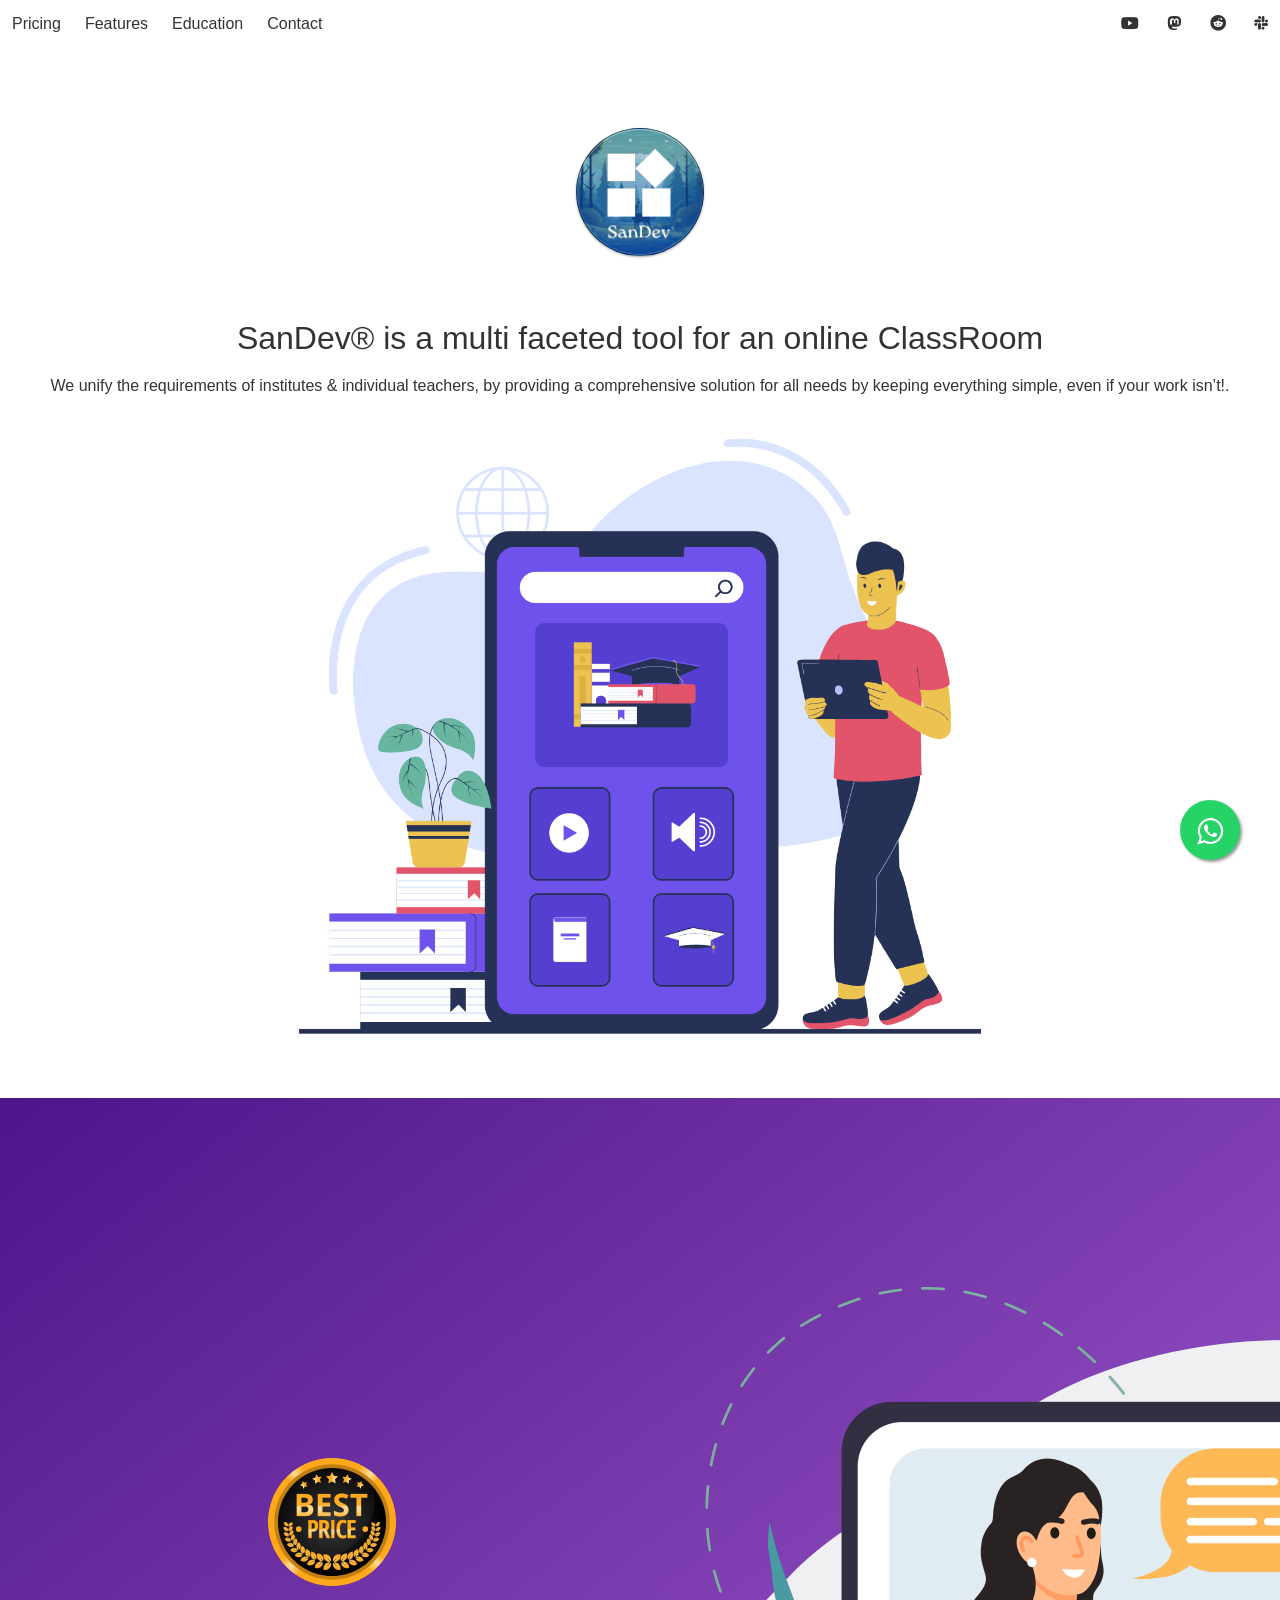
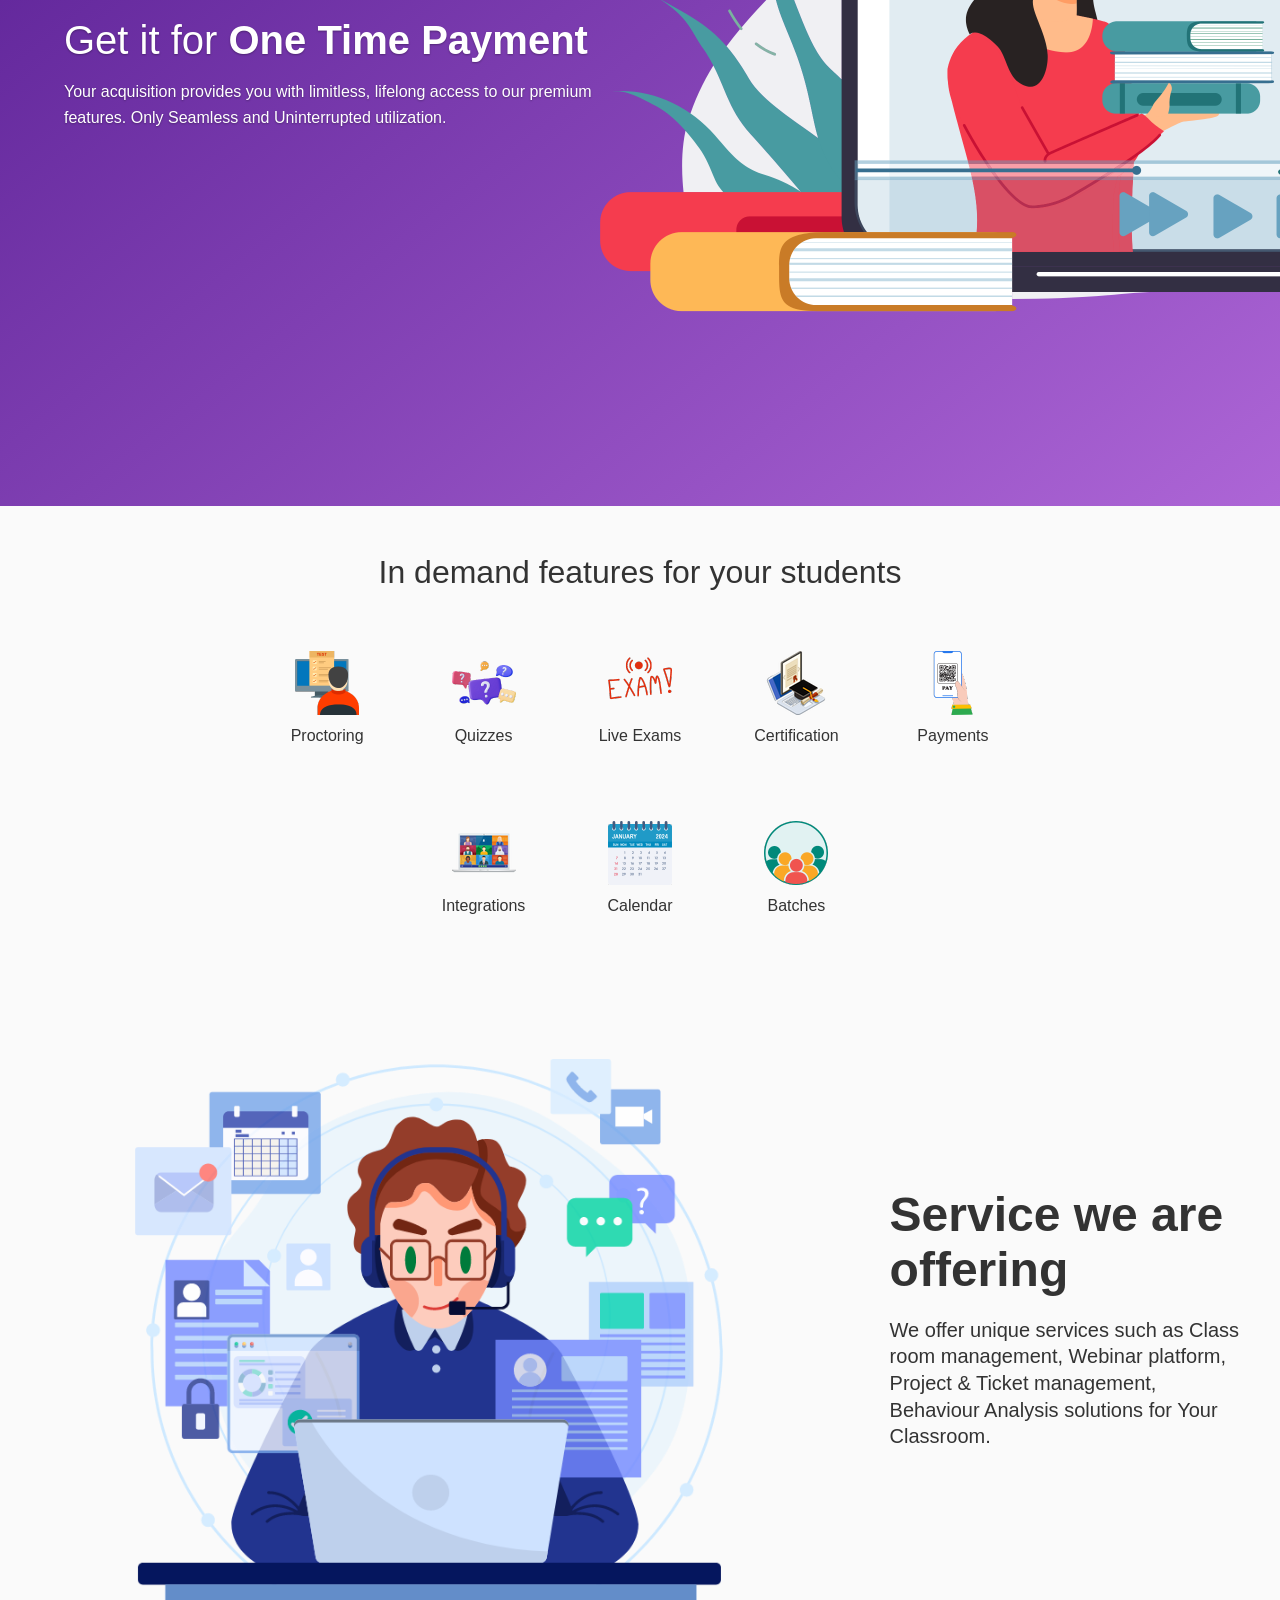
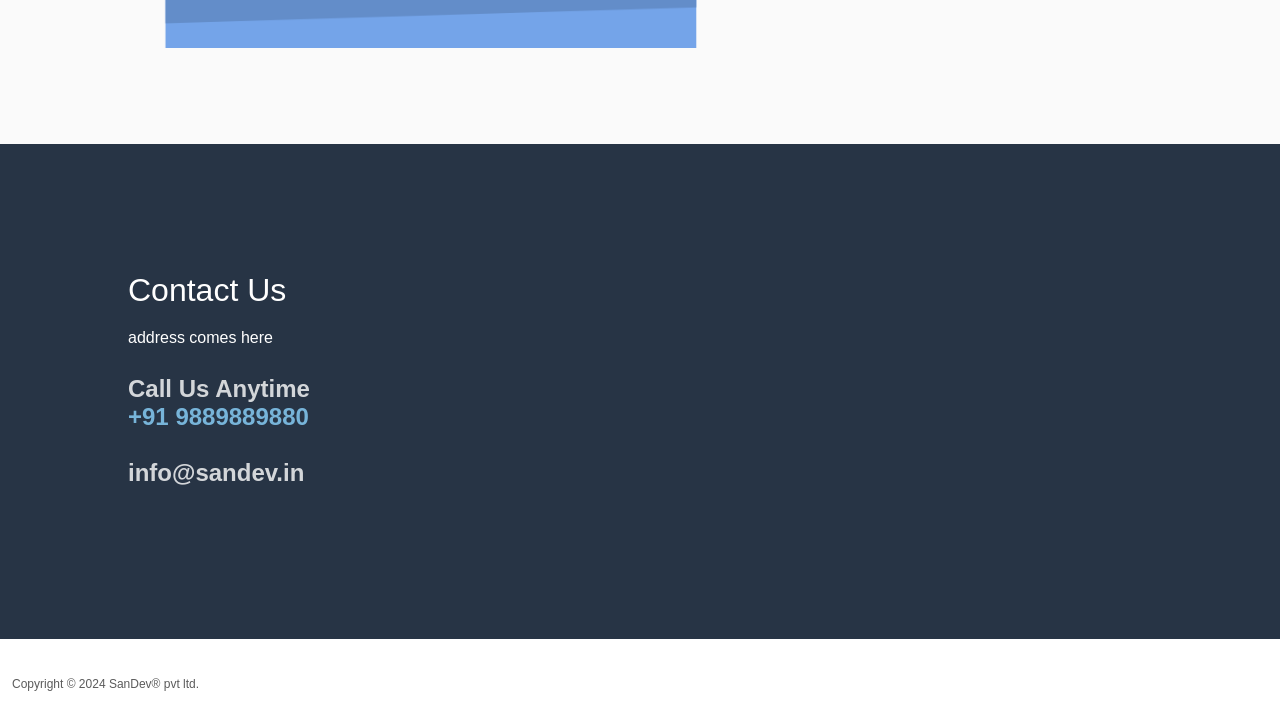
==== index.html @ 2af636e5 "upload" ====
<!doctype html>
<html lang="en">
    <head>
        <meta charset="UTF-8">
        <meta name="viewport" content="width=device-width, initial-scale=1.0, minimum-scale=1.0">
        <meta name="description" content="In Demand platform for teachers, teachers & everyone.">
        <meta name="author" content="sandev.in">
        <style>
            .float{
                position:fixed;
                width:60px;
                height:60px;
                bottom:40px;
                right:40px;
                background-color:#25d366;
                color:#FFF;
                border-radius:50px;
                text-align:center;
                font-size:30px;
                box-shadow: 2px 2px 3px #999;
                z-index:100;
            }

            .my-float{
                margin-top:16px;
            }
        </style>
        <title>SanDev&reg; software services</title>
        <meta property="og:title"
            content="In Demand platform for teachers, teachers & everyone." />
        <meta property="og:description" content="In Demand platform for teachers, teachers & everyone." />
        <meta property="og:image" content="./images/favicon.png" />
        <link rel="shortcut icon" href="favicon.ico">
        <link rel="stylesheet" href="https://fonts.googleapis.com/css2?family=Material+Symbols+Outlined:opsz,wght,FILL,GRAD@20..48,100..700,0..1,-50..200" />
        <link rel="apple-touch-icon" href="images/launcher-icons/apple-touch-icon.png">
        <link rel="icon" type="image/png" href="images/favicon.png" sizes="256x256">
        <link rel="alternate" type="text/html" hreflang="en" href="index.html">
        <link rel="stylesheet" href="https://pro.fontawesome.com/releases/v5.9.0/css/all.css"
            integrity="sha384-vlOMx0hKjUCl4WzuhIhSNZSm2yQCaf0mOU1hEDK/iztH3gU4v5NMmJln9273A6Jz" crossorigin="anonymous">
        <link rel="stylesheet" type="text/css" media="all" href="styles/main-d3532951e7.css">
        <link rel="stylesheet" type="text/css" media="all" href="styles/home-cdabae0d14.css">
        <link rel="stylesheet" type="text/css" media="all" href="styles/blog-4072d97dbb.css">
        <script src="scripts/runtime.3de2c598e26ff5315f3c.js"></script>
        <script src="scripts/main.8cf797f747850c09a008.js" async></script>
        </head>

<body class="page-index">
    <nav>
        <button class="menu-button" title="Toggle navigation menu" aria-label="Toggle navigation menu"
            aria-expanded="false"><svg aria-hidden="true" height="24" width="24" xmlns="http://www.w3.org/2000/svg">
                <path d="M0 6v1h24V6zm0 6v1h24v-1zm0 6v1h24v-1z" />
            </svg></button>
        <div class="nav-content">
            <ul>
                <li><a href="#appcenter" target="_self">Pricing</a></li>
                <li><a href="#showcase" target="_self">Features</a></li>
                <li><a href="./open-source.html" target="_blank">Education</a></li>
                <li><a href="#privacy" target="_self">Contact</a></li>
            </ul>
            <ul class="right">
                <li><a href="https://youtube.com/user/elementaryproject" target="_blank" rel="noopener" data-l10n-off
                        title="Youtube"><i class="fab fa-youtube"></i></a></li>
                <li><a href="https://mastodon.social/@elementary" target="_blank" rel="noopener me" data-l10n-off
                        title="Mastodon"><i class="fab fa-mastodon"></i></a></li>
                <li><a href="https://www.reddit.com/r/elementaryos" target="_blank" rel="noopener" data-l10n-off
                        title="Reddit"><i class="fab fa-reddit"></i></a></li>
                <li><a href="https://community-slack.elementary.io/" target="_blank" rel="noopener" data-l10n-off
                        title="Slack"><i class="fab fa-slack"></i></a></li>
            </ul>
        </div>
    </nav>
    <div id="content-container">
        <script>
        </script>
        <section class="section--hero section--stretched" style="padding-bottom: 5%;">
            <div class="section__detail grid">
                <div class="whole">
                    <div id="whats-new"></div>
                    <h2>SanDev&reg; is a multi faceted tool for an online ClassRoom</h2>
                    <p>We unify the requirements of institutes & individual teachers, 
                        by providing a comprehensive solution for all needs by keeping 
                        everything simple, even if your work isn’t!.
                    </p>
                </div>
            </div>
            <div class="section__showcase">
                <img class="bg" src="images/home/notebook.png" alt="Generic laptop computer" />
            </div>
        </section>
        <section id="appcenter">
            <div class="app-display app-display--overflow">
                <img class="app-display__image" src="images/screenshots/teaching.png" width="1165" height="912"
                    alt="Sandev pricing section" />
                <div class="app-display__description">
                    <img src="images/icons/apps/128/price.png" alt="best price badge" />
                    <h2>Get it for <strong>One Time Payment</strong></h2>
                    <p>Your acquisition provides you with limitless, lifelong access to our premium features. 
                        Only Seamless and Uninterrupted utilization.</p>
                </div>
            </div>
        </section>
        <section>
            <div id="showcase" class="row grey">
                <div id="showcase-index">
                    <div>
                        <h2>In demand features for your students</h2>
                    </div>
                    <ul id="showcase-grid">
                        <li><img src="images/thirdparty-icons/apps/64/feature01.png" alt="Online Test" />Proctoring</li>
                        <li><img src="images/thirdparty-icons/apps/64/feature02.png" alt="Communication" />Quizzes</li>
                        <li><img src="images/thirdparty-icons/apps/64/feature03.png" alt="Live Exams" />Live Exams</li>
                        <li><img src="images/thirdparty-icons/apps/64/feature04.png" alt="Certification" />Certification</li>
                        <li><img src="images/thirdparty-icons/apps/64/feature05.png" alt="Payments" />Payments</li>
                        <li><img src="images/thirdparty-icons/apps/64/feature06.png" alt="Webinars & Live class" />Integrations</li>
                        <li><img src="images/thirdparty-icons/apps/64/feature07.png" alt="Calendar" />Calendar</li>
                        <li><img src="images/thirdparty-icons/apps/64/feature08.png" alt="Batch" />Batches</li>
                    </ul>
                </div>
            </div>
        </section>
        <section id="shortcuts" class="grey">
            <div class="app-display app-display--horizontal">
                <img class="app-display__image" src="images/screenshots/service.png" width="885" height="656"
                    alt="services" />
                <div class="app-display__description">
                    <h1>Service we are offering</h1>
                    <p>We offer unique services such as Class room management, Webinar platform,
                        Project & Ticket management, Behaviour Analysis solutions for Your Classroom.</p>
                </div>
            </div>
        </section>
        <section id="privacy" style="padding-left:10%;">
            <div>
                <h2 class="u-text u-text-palette-1-base u-text-1">Contact Us</h2>
                <p class="u-heading-font u-text u-text-2"> address comes here<br>
                </p>
                <span class="u-file-icon u-icon u-icon-circle u-palette-1-base u-icon-1">
                    </span>
                <h3 class="u-custom-font u-font-montserrat u-text u-text-3"> Call Us Anytime<br>
                  <span style="font-weight: 700;">
                    <a href="http://wa.me/919600135519?text=I'm%20looking%20for%20a%20demo">+91 9889889880</a>
                </span>
                <br>
                <br>
                <div>info@sandev.in</div>
                </h3>
            </div>
            <link rel="stylesheet" href="https://maxcdn.bootstrapcdn.com/font-awesome/4.5.0/css/font-awesome.min.css">
            <a href="http://wa.me/919600135519?text=I'm%20looking%20for%20a%20demo." class="float" target="_blank">
            <i class="fa fa-whatsapp my-float" style="color: #FFF;"></i>
</a>
        </section>
    <footer>
        <div>
            <p> Copyright &copy; 2024 SanDev&reg; pvt ltd. </p> </div>
    </footer>
</body>

</html>
---- styles/main-d3532951e7.css ----
@import "../fonts/inter.css";:root{--ui-font:Inter,Helvetica,Roboto,sans-serif}body,html{fill:#333;background-color:#fff;box-sizing:border-box;color:#333;font-family:Inter,Helvetica,Roboto,sans-serif;font-family:var(--ui-font);font-weight:400;margin:0;min-height:100vh;overflow-x:hidden}*,:after,:before{box-sizing:inherit}::-moz-selection{background-color:rgba(140,213,255,.3);color:#002e99;text-shadow:none}::selection{background-color:rgba(140,213,255,.3);color:#002e99;text-shadow:none}a{fill:#08c;color:#08c;-webkit-text-decoration:none;text-decoration:none}a:focus{outline:none;-webkit-text-decoration:underline;text-decoration:underline}h1{font-size:32px;font-weight:700;margin-bottom:16px;margin-top:0}h1 svg{height:45px;max-width:100%;position:relative;top:11px;width:310px}h1 .logotype-svg{fill:inherit}@media(min-width:966px){h1{font-size:48px}}h1+p{font-size:1.25em;line-height:1.33}h2{font-size:2em;font-weight:300;margin:0 0 16px;padding:0}h3{font-size:1.5em;font-weight:600;opacity:.8}h4{font-size:1.25em;font-weight:400;margin-bottom:16px;margin-top:16px}h5{font-size:1em;font-weight:600;margin-bottom:3px;margin-top:0}h5,p{text-align:left}p{line-height:1.65}p.small-label{font-size:12px;margin:0;opacity:.8;padding:0;text-align:center}q{font-family:Marck Script,cursive;font-size:24px;font-weight:400;margin-bottom:10px}q:after,q:before{content:none}@media(min-width:414px){q{font-size:36px}}hr{background:#c9c9c9;border:none;height:1px}img{height:auto;max-width:100%}img.h1{display:block;height:27px;margin:19px auto;opacity:.8}div.inline,img.inline{display:inline-block!important;vertical-align:middle}img.inline+div.inline{margin-left:12px}.inline-tweet{color:inherit}.inline-tweet:focus,.inline-tweet:hover{color:#08c;-webkit-text-decoration:none;text-decoration:none}.inline-tweet:after{color:inherit;content:"\f099";font-family:"font awesome\ 5 brands";font-style:normal;font-weight:inherit;margin-top:.2em;opacity:0;padding-left:6px;position:absolute;transition:all .15s ease-in-out}.inline-tweet:focus:after,.inline-tweet:hover:after{opacity:1}.read-more{white-space:nowrap}.read-more:after{color:inherit;content:"\2192";display:inline-block;font-style:normal;font-weight:inherit;padding-left:3px;transition:transform .15s ease-in-out}.read-more:hover:after{transform:translateX(3px)}.text-left{text-align:left}.text-center{text-align:center}.text-right{text-align:right}nav{line-height:48px;min-height:48px;min-width:100%;overflow-x:auto;white-space:nowrap}@media(max-width:768px){nav{font-size:14px}}.nav-content{display:flex;flex-direction:column;flex-wrap:nowrap;justify-content:space-between}html.ie-legacy .nav-content{min-width:430px}html.ie-legacy .nav-content>ul.right{float:right}nav .menu-button{align-items:center;border:none;display:none;flex:none;height:24px;justify-content:center;margin:12px 24px;padding:0;width:24px}nav .menu-button.enabled{display:inline-block}nav .menu-button.enabled+.nav-content{display:none}nav .menu-button.enabled[aria-expanded=true]+.nav-content{display:flex}nav .menu-button,nav .menu-button:active,nav .menu-button:focus,nav .menu-button:hover{background:0 0;border:none;box-shadow:none}nav ul{display:inline-block;list-style:none;margin:0;padding:0 12px}nav ul:first-of-type{display:flex;flex:0 0 auto;flex-direction:column}nav a,nav a:visited,nav li{display:inline-block}nav a,nav a:visited{fill:inherit;color:inherit;margin:0;padding:0 12px}.menu-button:focus svg,nav a:focus{fill:#08c;color:#08c;-webkit-text-decoration:none;text-decoration:none}nav .menu-button:hover svg,nav a:hover,nav a:visited:hover{opacity:.7}nav a[title=Facebook]:focus,nav a[title=Facebook]:hover{fill:#19227e;color:#19227e}nav a[title="Google+"]:focus,nav a[title="Google+"]:hover,nav a[title=Youtube]:focus,nav a[title=Youtube]:hover{fill:#d50000;color:#d50000}nav a[title=Mastodon]:focus,nav a[title=Mastodon]:hover{fill:#0d93ff;color:#0d93ff}nav a[title=Medium]:focus,nav a[title=Medium]:hover{fill:#00ab6b;color:#00ab6b}nav a[title=Reddit]:focus,nav a[title=Reddit]:hover{fill:#ff4500;color:#ff4500}nav a[title=Slack]:focus,nav a[title=Slack]:hover{fill:#4a154b;color:#4a154b}nav a[title=StackExchange]:focus,nav a[title=StackExchange]:hover{fill:#0d93ff;color:#0d93ff}nav a[title=Twitter]:focus,nav a[title=Twitter]:hover{fill:#1da1f2;color:#1da1f2}nav .logomark{height:48px;line-height:14px;padding:12px;vertical-align:middle}nav .logomark .logomark-svg,nav .logomark:focus .logomark-svg{fill:inherit}@media only screen and (max-width:430px){html.ie-legacy nav{overflow-x:scroll;white-space:nowrap}html.ie-legacy .nav-content{overflow:visible;white-space:nowrap;width:430px}html.ie-legacy .nav-content>.right{float:left}}@media(min-width:680px){.nav-content{display:flex;flex-direction:row;padding:0}nav .menu-button.enabled{display:none}nav .menu-button.enabled+.nav-content{display:flex}nav ul{padding:0}nav ul:first-of-type{flex-direction:row}}body{display:flex;flex-direction:column}#content-container{flex-grow:1}footer{align-items:center;color:inherit;display:flex;flex-wrap:wrap;font-size:12px;justify-content:center;padding-top:24px;text-align:center}footer>*{margin:0;padding:6px 12px}@media(min-width:650px){footer{justify-content:space-between}footer>*{padding:0 12px}}footer>div>*{display:inline-block}footer>div>div>a,footer>div>p,footer>ul{list-style:none;opacity:.8;text-align:center}footer .popover{margin:12px}@media(min-width:375px){footer>.popover,footer>p{float:left}footer>ul{float:right}}footer>ul li{display:inline-block}footer p a,footer ul li+li{margin-left:12px}footer a{color:inherit}footer i.fa{font-size:16px}footer a:focus i.fa{color:#08c;text-shadow:0 1px 6px #08c}footer ul li a:focus{outline:none}.column{display:inline-block;max-width:100%;vertical-align:top}.column.third{margin-bottom:16px;margin-top:16px}@media(min-width:444px){.row .column.half{margin:32px 32px 0;width:calc(50% - 88px)}.column.third{margin:32px 32px 0;width:calc(33% - 88px)}.column+.column{margin-left:16px!important}}.column.half{text-align:left;vertical-align:middle}.column img{display:block;margin-left:auto;margin-right:auto}.row{margin:0 auto;max-width:1200px;padding:48px 24px;text-align:center;width:auto}.row .row{padding:24px 0}.row ol,.row ul{text-align:left}.row.docs,.row.docs .slide{max-width:800px}.grid{margin:0 auto;max-width:1200px;padding:32px 0;text-align:center;width:auto}.grid>*{margin:16px}.grid .grid{padding:0}.grid .whole{display:block}@media only screen and (min-width:640px){.grid .half{width:calc(50% - 48px)}.grid .half,.grid .third{display:inline-block;vertical-align:top}.grid .third{margin-right:16px;width:calc(33.33% - 32px)}.grid .third:last-child{margin-left:16px;margin-right:0}.grid .two-thirds{display:inline-block;vertical-align:top;width:calc(66% - 48px)}.grid .two-thirds h1+p,.grid :only-child p{text-align:center}}.third h3{text-align:center}a.third{color:inherit}a.third:hover{fill:#08c;color:#08c}.third .fa,.third .fab,.third .far{display:block;font-size:32px;text-align:center}.overlay{display:flex;justify-content:center;left:0;pointer-events:none;position:absolute;right:0;top:10px}.overlay__content{pointer-events:auto;z-index:9999}.toast{align-items:center;animation:toast-gradient 10s linear infinite;background-color:#0d52bf;background-image:linear-gradient(90deg,#0d52bf,#3689e6,#0d52bf);background-repeat:no-repeat;background-size:800px 100%;border-radius:6px;box-shadow:0 2px 8px rgba(0,0,0,.2);color:#fff;display:inline-flex;flex-wrap:wrap;font-size:14px;justify-content:center;padding:3px;text-align:center}@keyframes toast-gradient{0%{background-position:-800px}to{background-position:calc(100% + 800px)}}.toast__text{margin:6px}.toast__close{align-items:center;border-radius:50%;cursor:pointer;display:inline-flex;height:24px;justify-content:center;text-align:center;width:24px}.toast__button,.toast__close{background-color:hsla(0,0%,100%,.8);color:rgba(0,0,0,.75);margin:6px}.toast__button{border-radius:4px;padding:3px 6px}@media(max-width:400px){.overlay{top:0}.toast{border-radius:0;width:100%}.toast__button{flex-basis:calc(100% - 12px)}}#js-alert{border-bottom:1px solid;border-top:1px solid;font-size:.8;margin-bottom:1em;order:-1;padding:0 1em}.warning{color:#fbc02d}.info{color:#3689e6}.row.alert{border:2px solid #333;border-radius:6px;max-width:704px;padding:24px}.row.alert+.row.alert{margin-top:20px}#js-alert,.row.alert.warning{background-color:#fff9c4;border-color:#fbc02d}.row.alert.info{background-color:rgba(140,213,255,.125);border-color:#8cd5ff}.column.alert{margin:5px;max-width:calc(100% - 70px);padding:5px}#js-alert,.row.alert>.column.alert{color:rgba(0,0,0,.8)}.row.alert.info>.column.alert{color:#002e99}.column.alert h3{margin:0;text-align:left}.row .column.alert i.fa{font-size:64px;margin:8px 0 0}.icon{position:relative;text-align:center}@media(min-width:444px){.icon{position:absolute}.icon-text{padding-left:88px}}.button,button,select{-webkit-appearance:none;-moz-appearance:none;appearance:none;background-color:transparent;background-image:linear-gradient(180deg,transparent,transparent 50%,rgba(0,0,0,.04));border:1px solid rgba(0,0,0,.2);border-radius:3px;box-shadow:inset 0 0 0 1px hsla(0,0%,100%,.05),inset 0 1px 0 0 hsla(0,0%,100%,.45),inset 0 -1px 0 0 hsla(0,0%,100%,.15),0 1px 0 0 hsla(0,0%,100%,.15);color:#333;cursor:pointer;font-family:inherit;font-size:16px;margin:24px;outline:none;padding:16px 32px;text-align:center;-webkit-text-decoration:none;text-decoration:none;text-shadow:0 1px hsla(0,0%,100%,.4);transition:all .1s ease-in}.button,button{display:inline-block}.button:focus,button:focus{border-color:rgba(77,156,209,.8);box-shadow:inset 0 0 0 1px hsla(0,0%,100%,.05),inset 0 1px 0 0 hsla(0,0%,100%,.45),inset 0 -1px 0 0 hsla(0,0%,100%,.15),0 3px 6px rgba(12,128,200,.16),0 3px 6px rgba(12,128,200,.23);-webkit-text-decoration:none;text-decoration:none}.button.active,.button:active,.target-amount.checked,button.active,button:active{background-color:rgba(0,0,0,.05);background-image:none;border-color:rgba(0,0,0,.25);box-shadow:inset 0 0 0 1px rgba(0,0,0,.05),0 1px 0 0 hsla(0,0%,100%,.3)}.button.suggested-action,button.suggested-action{background-color:#64b9f1;background-image:linear-gradient(180deg,#4ca7e4,#328ecc);border-color:#337cac;color:#fff;text-shadow:0 1px rgba(0,0,0,.3)}.button.flat{background:rgba(0,0,0,.07);border:none;box-shadow:none;font-weight:600;margin-bottom:10px;margin-left:0;margin-top:10px;min-width:250px;padding:7px;text-shadow:none;transition:opacity .2s ease}.button.flat:focus,.button.flat:hover{background:rgba(0,0,0,.03);box-shadow:0 2px 3px -1px rgba(0,0,0,.08),0 5px 10px -2px rgba(0,0,0,.15)}.light .button.flat,.light .button.flat .svg{fill:#fff;border-color:#fff;box-shadow:none;color:#fff}.light .button.flat.active,.light .button.flat.active .svg{fill:#333;background-color:#fff;box-shadow:none;color:#333}.button.flat:hover{opacity:.8}#logotype{height:66px;margin:16px auto;max-width:100%;position:relative;width:454px}#logotype svg{bottom:0;height:100%;left:0;overflow:visible;position:absolute;right:0;top:0;width:100%}.small-button{margin:3px;padding:8px 16px;vertical-align:top}.actions{align-content:center;align-items:center;display:flex;flex-wrap:wrap;justify-content:center}.actions--column{flex-direction:column}.actions>.button{flex:0 0 auto;margin:10px}input:not([type=submit]):not(.button){background-clip:padding-box;background-color:#fff;background-image:linear-gradient(180deg,#fafafa,#fdfdfd);border:1px solid rgba(0,0,0,.22);border-radius:3px;box-shadow:inset 0 1px 0 0 rgba(0,0,0,.04),inset 0 0 0 1px rgba(0,0,0,.02),0 1px 0 1px hsla(0,0%,100%,.3);color:#323232;outline:0;text-shadow:0 1px hsla(0,0%,100%,.4);transition:all .2s ease-out}input[type=password]:not(.button),input[type=text]:not(.button),select{font-size:13px;padding:8px}select{text-align:left}input[type=number]{-webkit-appearance:textfield;-moz-appearance:textfield;appearance:textfield}input::-webkit-inner-spin-button,input::-webkit-outer-spin-button{-webkit-appearance:none;appearance:none;margin:0}input:focus:not([type=submit]):not(.button){box-shadow:inset 0 0 0 1px rgba(61,155,218,.23),0 1px 0 1px hsla(0,0%,100%,.3);outline:none}input:focus:not([type=submit]):not(.button),select:focus{border-color:rgba(61,155,218,.8);transition:all .2s ease-in}input:focus:invalid,input:invalid,select:focus:invalid,select:invalid{color:#c0392b!important}.button::-moz-placeholder{color:#333}.button::placeholder{color:#333}input:focus::-moz-placeholder{color:transparent}input:focus::placeholder{color:transparent}.linked{font-size:0;margin:24px 0;white-space:nowrap}.linked .button,.linked button{border-left-width:0;border-radius:0;display:inline-block;margin:0;padding:16px}.linked .button:active:first-child,.linked .button:active:hover:first-child,.linked .button:first-child,.linked button:active:first-child,.linked button:active:hover:first-child,.linked button:first-child{border-bottom-left-radius:3px;border-bottom-right-radius:0;border-top-left-radius:3px;border-top-right-radius:0;border-width:1px}.linked .button.flat:active:first-child,.linked .button.flat:active:hover:first-child,.linked .button.flat:first-child,.linked button.flat:active:first-child,.linked button.flat:active:hover:first-child,.linked button.flat:first-child{border-width:2px}.linked .button:active:hover:last-child,.linked .button:active:last-child,.linked .button:last-child,.linked button:active:hover:last-child,.linked button:active:last-child,.linked button:last-child{border-bottom-left-radius:0;border-bottom-right-radius:3px;border-left-width:0;border-top-left-radius:0;border-top-right-radius:3px}#legacy-warning{background-color:#e35d4f;box-sizing:border-box;color:#fff;padding:2em;position:fixed;top:0;width:100%}#legacy-warning p{text-align:center}#legacy-warning a{color:#fff}#legacy-warning #legacy-warning-buttons{text-align:center}#legacy-warning #legacy-warning-buttons a{display:inline-block;margin-top:1em;padding:.5em 1em;-webkit-text-decoration:none;text-decoration:none}#legacy-warning #legacy-warning-buttons a.suggested-action{border:1px solid}.modal{background-color:#f5f5f5;border-radius:4px;box-shadow:inset 1px 0 0 0 hsla(0,0%,100%,.2),inset -1px 0 0 0 hsla(0,0%,100%,.2),inset 0 1px 0 0 #fff,0 0 0 1px rgba(0,0,0,.2),0 10px 20px rgba(0,0,0,.19),0 6px 6px rgba(0,0,0,.23);display:none;max-height:100vh;max-width:100vw;padding:12px;z-index:11000}.modal,.modal p{text-align:center}.modal p{margin:0 6px;max-width:388px}.modal .row.actions{margin-top:24px;padding:0}.modal .row.actions .column{margin:6px!important}@media only screen and (max-width:425px){.dialog{width:calc(100vw - 32px)}}.dialog{background-color:#f5f5f5;border-radius:3px;box-shadow:inset 1px 0 0 0 hsla(0,0%,100%,.2),inset -1px 0 0 0 hsla(0,0%,100%,.2),inset 0 1px 0 0 #fff,0 0 0 1px rgba(0,0,0,.2),0 8px 20px 1px rgba(0,0,0,.14),0 3px 28px 2px rgba(0,0,0,.12),0 5px 10px -3px rgba(0,0,0,.4);margin:0 auto;padding:24px 12px 12px}.dialog img{display:inline-block;margin-right:12px;-webkit-user-select:none;-moz-user-select:none;user-select:none;vertical-align:top}.dialog .content-area{display:inline-block;width:calc(100% - 66px)}.dialog p{line-height:24px;margin:6px 0 0;max-width:380px;text-align:left}.dialog p.primary{font-weight:700;margin-top:0}.dialog .action-area{display:flex;flex-flow:row;flex-wrap:wrap;justify-content:flex-end;margin-top:12px}.dialog .button{display:inline-block;flex:0 35%;font-size:14px;margin:0;padding:9px 12px;-webkit-user-select:none;-moz-user-select:none;user-select:none;white-space:nowrap}.dialog .action-area>.button+.button,.dialog .action-area>.button+.linked{margin:0 0 0 6px}i.fa.fa-close.close-modal{cursor:pointer;float:left}.slide-container{overflow:hidden;position:relative;transition:height .2s ease-in-out;width:100%}.slide{transition:transform .2s ease-in-out,opacity .1s linear}.slide.active,.slide.next,.slide.previous{left:0;position:absolute;right:0;width:100%}.slide.active{filter:opacity(1);opacity:1;transform:translateX(0)}.slide.next{filter:opacity(0);opacity:0;transform:translateX(200%)}.slide.previous{filter:opacity(0);opacity:0;transform:translateX(-200%)}.float-left{float:left;margin:0 .5em .5em 0}.clear,.clear-both{clear:both}.popover{position:relative}.popover .popover-content{background:#fff;border:1px solid rgba(0,0,0,.2);border-radius:5px;bottom:30px;box-shadow:0 0 10px rgba(0,0,0,.2);color:#333;left:-70px;opacity:0;position:absolute;text-align:left;transition:visibility 0s .25s,opacity .25s;visibility:hidden;width:200px;z-index:2}.popover .popover-content:after,.popover .popover-content:before{border:10px outset transparent;content:"";display:block;height:0;left:50%;margin-left:-5px;position:absolute;width:0}.popover .popover-content:before{border-top:10px solid rgba(0,0,0,.2);bottom:-20px}.popover .popover-content:after{border-top:10px solid #fff;bottom:-18px}.popover.active .popover-content{opacity:1;transition:opacity .25s;visibility:visible}.popover .popover-content strong{display:inline-block;margin:15px 15px 10px}.popover .popover-content ul{height:50vh;margin:5px 0;max-height:500px;overflow:auto;padding:0}@media(max-height:700px){.popover .popover-content ul{max-height:300px}}@media(max-height:450px){.popover .popover-content ul{max-height:200px}}.popover .popover-content ul li{display:block;margin:0}.popover .popover-content ul li a{display:block;padding:5px 15px}.popover .popover-content ul li a:hover{background-color:#e0e0e0}.popover .popover-content hr{background:#e0e0e0;border:0;height:1px}.grey{background-color:#fafafa}@media print{.dont-print,footer,header,nav{display:none}}@media only screen and (min-width:640px){.flex-row{display:flex;flex-direction:row}.flex-column{flex:1 1 auto}.no-shrink{flex-shrink:0}.gutter-right{margin-right:16px}.flex-row .flex-column p{text-align:left}}#the-press{padding-bottom:64px}#the-press svg{display:block;height:4em;margin:12px auto}#the-press svg *{fill:#555761}#the-press svg:hover *{fill:#3689e6}#the-press svg:active{position:relative;top:1px}
---- styles/home-cdabae0d14.css ----
#amounts h4 {
    display: inline-block
}

#choice-buttons {
    align-items: flex-start;
    display: inline-flex;
    flex-wrap: wrap;
    justify-content: center
}

@media(min-width:575px) {
    #choice-buttons {
        margin: 0 24px
    }
}

.payment-button:before {
    content: "$";
    float: left;
    font-size: 14px;
    margin-left: -3px;
    margin-right: 3px
}

.pre-amount {
    color: #333;
    font-size: 14px;
    margin-left: 14px;
    margin-right: -21px;
    margin-top: .8em;
    pointer-events: none;
    position: absolute
}

#amount-custom {
    padding-left: 24px;
    padding-right: 24px;
    text-align: center;
    width: calc(100% - 6px)
}

.focus-reveal {
    margin: 0 3px;
    opacity: 0 !important;
    transition: all .25s;
    width: 190px
}

input:focus+.focus-reveal {
    opacity: .8 !important;
    transition: all .25s
}

#download {
    margin: 3px auto 6px
}

.cta {
    padding: 64px 1em
}

.cta,
.cta p {
    text-align: center
}

.section--hero {
    display: flex;
    flex-direction: column
}

.section--hero .section__detail {
    flex: 0 0 auto;
    max-width: 100%;
    padding: 0 0 16px
}

.section--hero .section__showcase {
    position: relative
}

.section--hero .section__showcase img.bg {
    display: block;
    margin: 0 auto;
    max-height: 67vh
}

.section--hero .section__showcase img:not(.bg) {
    border-radius: 4px;
    height: 78%;
    left: 50%;
    position: absolute;
    top: 2%;
    transform: translateX(-50%)
}

.app-display {
    align-content: center;
    align-items: center;
    display: inline-flex;
    flex-wrap: wrap;
    justify-content: center
}

.app-display__description {
    max-width: 600px;
    padding: 0 32px
}

@media(min-width:1000px) {
    .app-display__image {
        order: 2
    }

    .app-display.app-display--horizontal,
    .app-display.app-display--overflow {
        flex-wrap: nowrap;
        justify-content: flex-start
    }

    .app-display--overflow .app-display__image {
        flex: 0 0 auto;
        order: 2;
        overflow: visible
    }

    .app-display--overflow .app-display__description {
        flex: 1 0 auto;
        padding: 0 0 0 64px
    }
}

#showcase {
    display: block;
    max-width: none;
    overflow: hidden;
    padding: 0
}

#showcase>div {
    display: block;
    margin: auto;
    padding: 0 24px;
    width: 100%
}

#showcase p {
    margin: auto;
    max-width: 600px
}

#showcase #showcase-index {
    padding: 48px 0
}

#showcase #showcase-index>div {
    padding: 0 28px
}

#showcase #showcase-grid {
    list-style: none;
    margin: auto;
    max-width: 800px;
    padding: 0;
    text-align: center
}

#showcase #showcase-grid li {
    display: inline-block;
    margin: 16px;
    padding: 0
}

@media(min-width:320px) {
    #showcase #showcase-grid li {
        margin: 26px
    }
}

@media(min-width:425px) {
    #showcase #showcase-grid li {
        margin: 32px
    }
}

#showcase #showcase-grid img {
    display: block;
    margin: 12px;
    width: 64px
}

#showcase #showcase-grid a {
    color: inherit
}

#showcase .showcase-tab .app-display {
    flex-direction: column
}

#showcase .showcase-tab .app-display__description {
    display: flex;
    flex-wrap: wrap;
    justify-content: center;
    padding: 0 0 16px
}

#showcase .showcase-tab .app-display__description>* {
    padding: 8px;
    text-align: left
}

#showcase .showcase-tab .app-display__description>img {
    height: 80px;
    width: 80px
}

@media(min-width:1000px) {
    #showcase .showcase-tab .app-display__description {
        flex-wrap: nowrap;
        padding-bottom: 0
    }
}

#showcase.initialized>div.showcase-tab>.showcase-back {
    background-image: url(../images/home/back-arrow.svg);
    background-position: 50%;
    background-repeat: no-repeat;
    cursor: pointer;
    height: 100%;
    left: 0;
    position: absolute;
    top: 0;
    width: 64px
}

#showcase.initialized {
    background-color: #3689e6;
    background-image: linear-gradient(180deg, rgba(13, 82, 191, .25), rgba(0, 115, 103, .33)), linear-gradient(180deg, transparent, rgba(0, 0, 0, .5)), url(../images/home/wallpaper.jpg);
    background-position: 50%;
    background-size: cover;
    color: #fff;
    position: relative;
    text-shadow: 0 0 6px #000;
    transition: height .25s ease-in-out
}

#showcase.initialized>div {
    position: absolute;
    top: 0;
    transition: transform .25s ease-in-out;
    width: 100%;
    will-change: transform
}

#showcase.initialized>div h2::-moz-selection,
#showcase.initialized>div p::-moz-selection {
    background-color: #d3d3d3;
    color: #000;
    text-shadow: none
}

#showcase.initialized>div h2::selection,
#showcase.initialized>div p::selection {
    background-color: #d3d3d3;
    color: #000;
    text-shadow: none
}

#showcase.initialized>div#showcase-index {
    left: -100%;
    padding: 48px 0
}

#showcase.initialized>div#showcase-index.active {
    transform: translate3d(100%, 0, 0)
}

#showcase.initialized>div.showcase-tab {
    left: 100%;
    padding: 32px 24px 32px 64px
}

#showcase.initialized>div.showcase-tab.active {
    transform: translate3d(-100%, 0, 0)
}

#whats-new {
    padding: 64px 1em
}

#whats-new:before {
    background-color: #667885;
    background-image: url(../images/brand/logo-mark.png), linear-gradient(180deg, rgba(54, 137, 230, .25), rgba(13, 82, 191, .75)), url(../images/home/wallpaper.png);
    background-position: 50%;
    background-size: contain, cover, cover;
    border: 1px solid rgba(0, 0, 0, .35);
    border-radius: 50%;
    box-shadow: inset 0 0 0 1px hsla(0, 0%, 100%, .05), inset 0 1px 0 0 hsla(0, 0%, 100%, .45), inset 0 -1px 0 0 hsla(0, 0%, 100%, .15), 0 1px 3px rgba(0, 0, 0, .12), 0 1px 2px rgba(0, 0, 0, .24);
    content: "";
    display: block;
    height: 128px;
    margin: 0 auto;
    width: 128px
}

#appcenter {
    background-color: #7239b3;
    background-image: linear-gradient(to right bottom, #4c158a, #ad65d6);
    color: #fff;
    display: flex;
    justify-content: center;
    max-width: 100%;
    padding: 48px 0;
    position: relative;
    text-shadow: 0 1px 2px rgba(0, 0, 0, .3)
}

#appcenter h2 {
    font-size: 2.5em;
    font-weight: 400
}

#appcenter h2 strong {
    font-weight: 900
}

#appcenter .buttons {
    text-align: center
}

#appcenter .button {
    border-color: #fff;
    color: #fff;
    display: block;
    margin: 12px auto
}

@media(min-width:500px) {
    #appcenter .button {
        display: inline-block;
        margin: 6px 12px
    }
}

#appcenter .button:first-child {
    background-color: #fff;
    color: #7239b3
}

#appcenter .app-display {
    max-width: 1300px;
    overflow: visible;
    transition: all .2s ease-in-out
}

@media(min-width:2000px) {
    #appcenter .app-display {
        max-width: 100%
    }
}

#appcenter .app-display__description img {
    display: block;
    height: 64px;
    margin: 0 auto 16px;
    width: 64px
}

@media(min-width:400px) {
    #appcenter .app-display__description img {
        height: 128px;
        margin: 0 auto 32px;
        width: 128px
    }
}

#workflow figure {
    background-image: url(../images/screenshots/desktop.jpg);
    background-repeat: no-repeat;
    background-size: contain;
    border-radius: 2px;
    display: block;
    margin: 0 auto;
    padding-top: 56.25%;
    position: relative;
    width: 100%
}

#workflow figure * {
    bottom: 0;
    display: block;
    left: 0;
    position: absolute;
    right: 0;
    top: 0
}

#workflow figure .notification,
#workflow figure .workspace,
#workflow figure.multitasking {
    border-radius: 2px;
    box-shadow: inset 0 1px 0 hsla(0, 0%, 100%, .1), 0 2px 8px rgba(0, 0, 0, .5)
}

#workflow figure.multitasking {
    background: #333;
    overflow: hidden
}

#workflow figure.multitasking .workspace,
#workflow figure.multitasking:after {
    background-image: url(../images/screenshots/desktop.jpg);
    background-repeat: no-repeat;
    background-size: cover;
    border-radius: 2px;
    box-shadow: inset 0 1px 0 hsla(0, 0%, 100%, .1), 0 2px 8px rgba(0, 0, 0, .5)
}

#workflow figure.multitasking .workspace {
    animation: switch-workspace 3s ease infinite;
    background-position: 100%;
    transform: translate(0) scale(1)
}

#workflow figure.multitasking:after,
#workflow figure.multitasking:before {
    content: "";
    display: block;
    position: absolute
}

#workflow figure.multitasking:after {
    animation: new-workspace 3s ease infinite;
    height: 100%;
    left: 0;
    top: 0;
    transform: translate(100%) scale(1);
    width: 100%
}

@keyframes switch-workspace {
    0% {
        transform: translate(0) scale(1)
    }

    25% {
        transform: translateY(-2.5%) scale(.825)
    }

    40% {
        transform: translate(calc(-82.5% - 10px), -2.5%) scale(.825)
    }

    50% {
        transform: translate(calc(-82.5% - 10px), -2.5%) scale(.825)
    }

    to {
        transform: translate(-100%) scale(1)
    }
}

@keyframes new-workspace {
    0% {
        transform: translate(100%) scale(1)
    }

    25% {
        transform: translate(92.5%, -2.5%) scale(.825)
    }

    40% {
        transform: translateY(-2.5%) scale(.825)
    }

    50% {
        transform: translateY(-2.5%) scale(.825)
    }

    to {
        transform: translate(0) scale(1)
    }
}

#workflow figure.pip .window {
    animation: pip 6s ease infinite;
    transform: translate(0) scale(.75)
}

@keyframes pip {

    0%,
    62.5%,
    to {
        transform: translate(0) scale(.75)
    }

    12.5%,
    50% {
        transform: translate(35%, 47%) scale(.25)
    }
}

#workflow figure.dnd .notification {
    animation: dnd 12s ease infinite;
    backface-visibility: hidden;
    background-image: linear-gradient(180deg, #7e8087, #7e8087), linear-gradient(180deg, #d4d4d4, #d4d4d4), linear-gradient(180deg, #d4d4d4, #d4d4d4), linear-gradient(180deg, #f5f5f5, #f5f5f5 80%, #ebebeb);
    background-position: 60% 20%, 75% 45%, 50% 70%, 0;
    background-repeat: no-repeat;
    background-size: 50% 10%, 60% 10%, 40% 10%, cover;
    bottom: auto;
    height: 10%;
    left: auto;
    perspective: 1000;
    right: 1%;
    text-shadow: none;
    top: 5%;
    transform-style: preserve-3d;
    width: 18%
}

#workflow figure.dnd .notification:first-of-type {
    animation-delay: .25s;
    top: 18%
}

#workflow figure.dnd .notification:last-of-type {
    animation-delay: .5s;
    top: 31%
}

#workflow figure.dnd .notification img {
    height: 70%;
    margin-left: 4%;
    margin-top: 3%
}

#workflow figure.dnd .window {
    left: 12%;
    top: 7%;
    width: 75%
}

@keyframes dnd {
    0% {
        filter: saturate(1);
        opacity: 0;
        transform: rotateX(-180deg) translate(0) skew(40deg, 0deg)
    }

    15%,
    3% {
        filter: saturate(1);
        opacity: 1;
        transform: rotateX(0deg) translate(0) skew(0deg, 0deg)
    }

    18% {
        filter: saturate(0);
        opacity: .5
    }

    50%,
    to {
        filter: saturate(0);
        opacity: 0
    }
}

#callouts {
    padding: 64px 1em
}

#parental-controls {
    display: flex;
    justify-content: center;
    max-width: 100%;
    padding: 48px 0;
    position: relative
}

#parental-controls .app-display__description h2,
#parental-controls .app-display__description p {
    text-align: left
}

#parental-controls .app-display__description h3 {
    margin-bottom: 0
}

#parental-controls .app-display__description p {
    margin-left: 24px
}

#parental-controls .app-display__description h2 img {
    padding-bottom: 8px;
    vertical-align: middle
}

#parental-controls .app-display__description svg {
    float: left;
    margin: .25em .5em 1em 0
}

#parental-controls .app-display__description svg,
#parental-controls .app-display__description svg * {
    fill: #000 !important;
    color: #000 !important
}

#shortcuts {
    display: flex;
    justify-content: center;
    padding: 64px 0;
    width: 100%
}

#shortcuts p {
    margin-bottom: 8vw
}

#shortcuts .app-display__image {
    padding: 0 32px 32px
}

@media(min-width:1000px) {
    #shortcuts .app-display__image {
        max-width: 67%;
        order: 0
    }
}

#privacy {
    background-color: #273445;
    color: #fff;
    padding: 128px 1em
}

#privacy a {
    color: #8cd5ff
}

#privacy h4 svg {
    fill: #fff;
    height: 1em;
    margin-right: .25em;
    vertical-align: middle
}

#privacy h4 svg * {
    fill: inherit
}
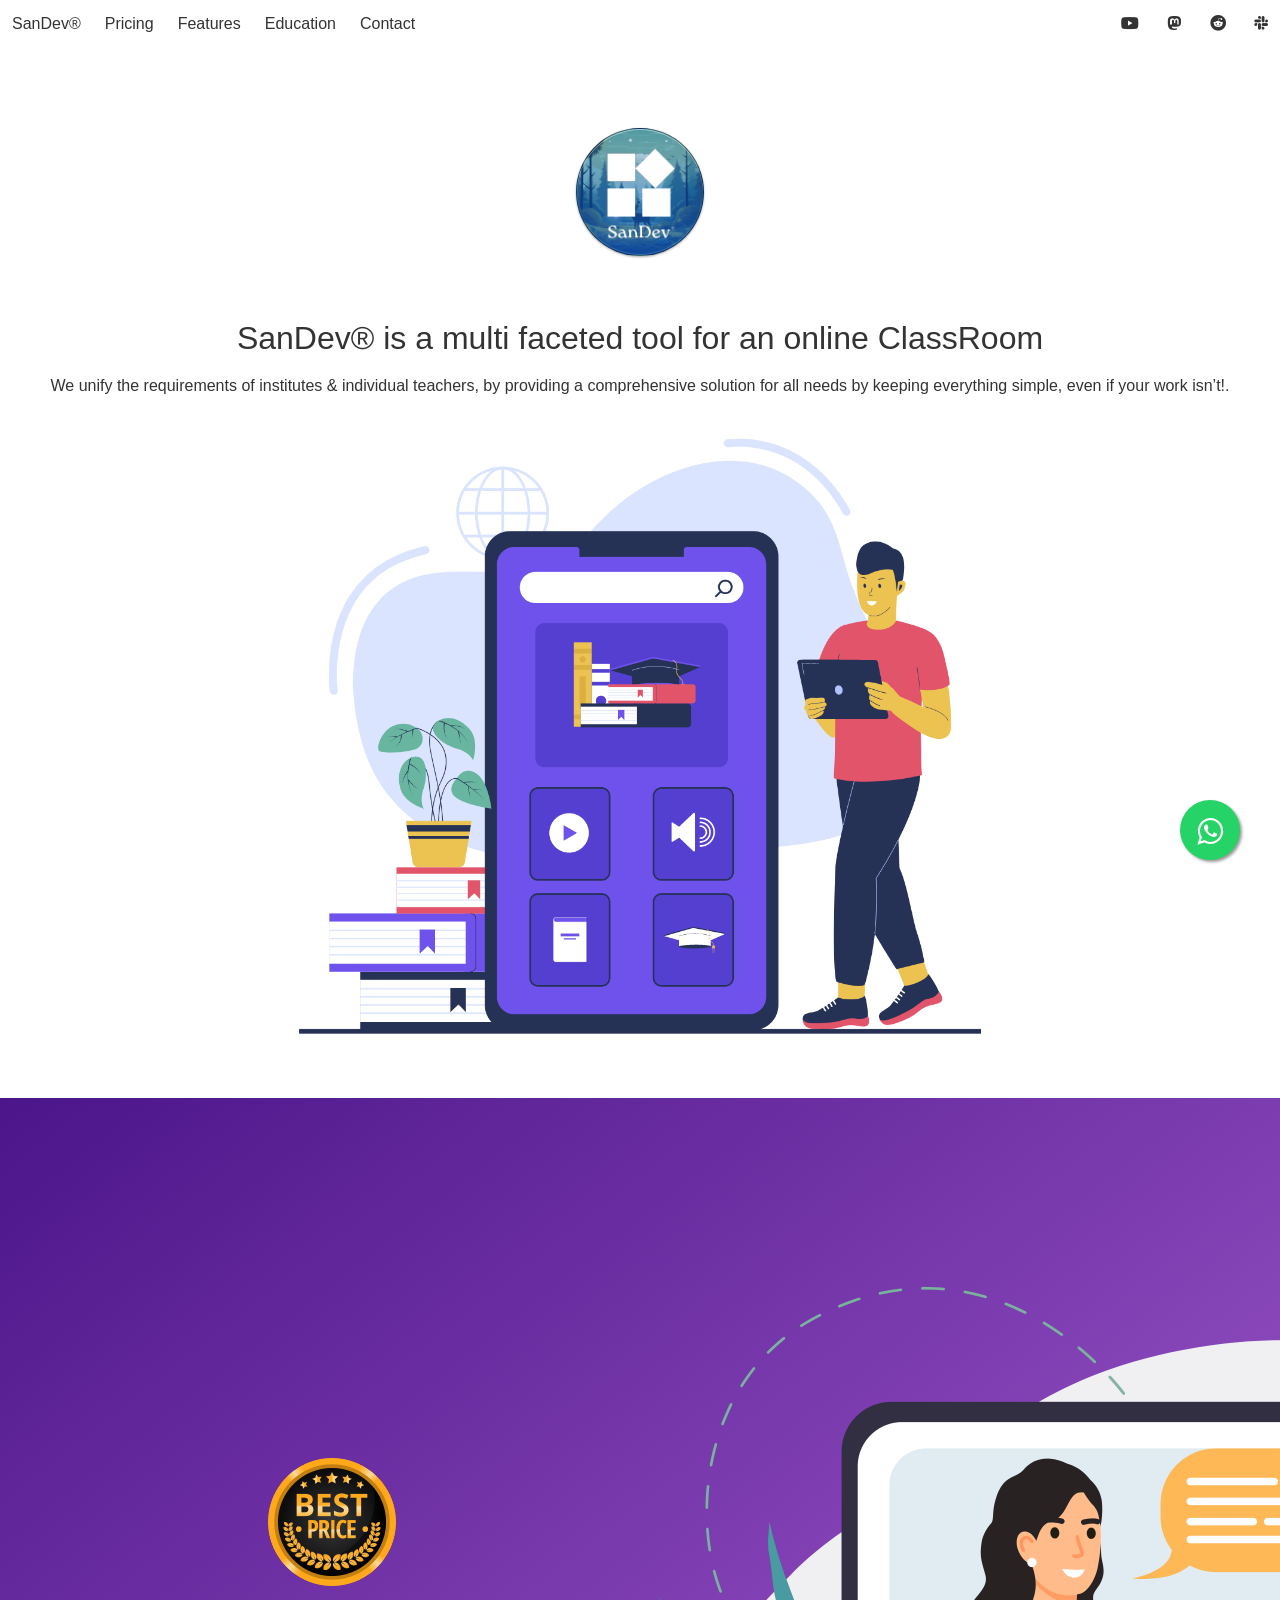
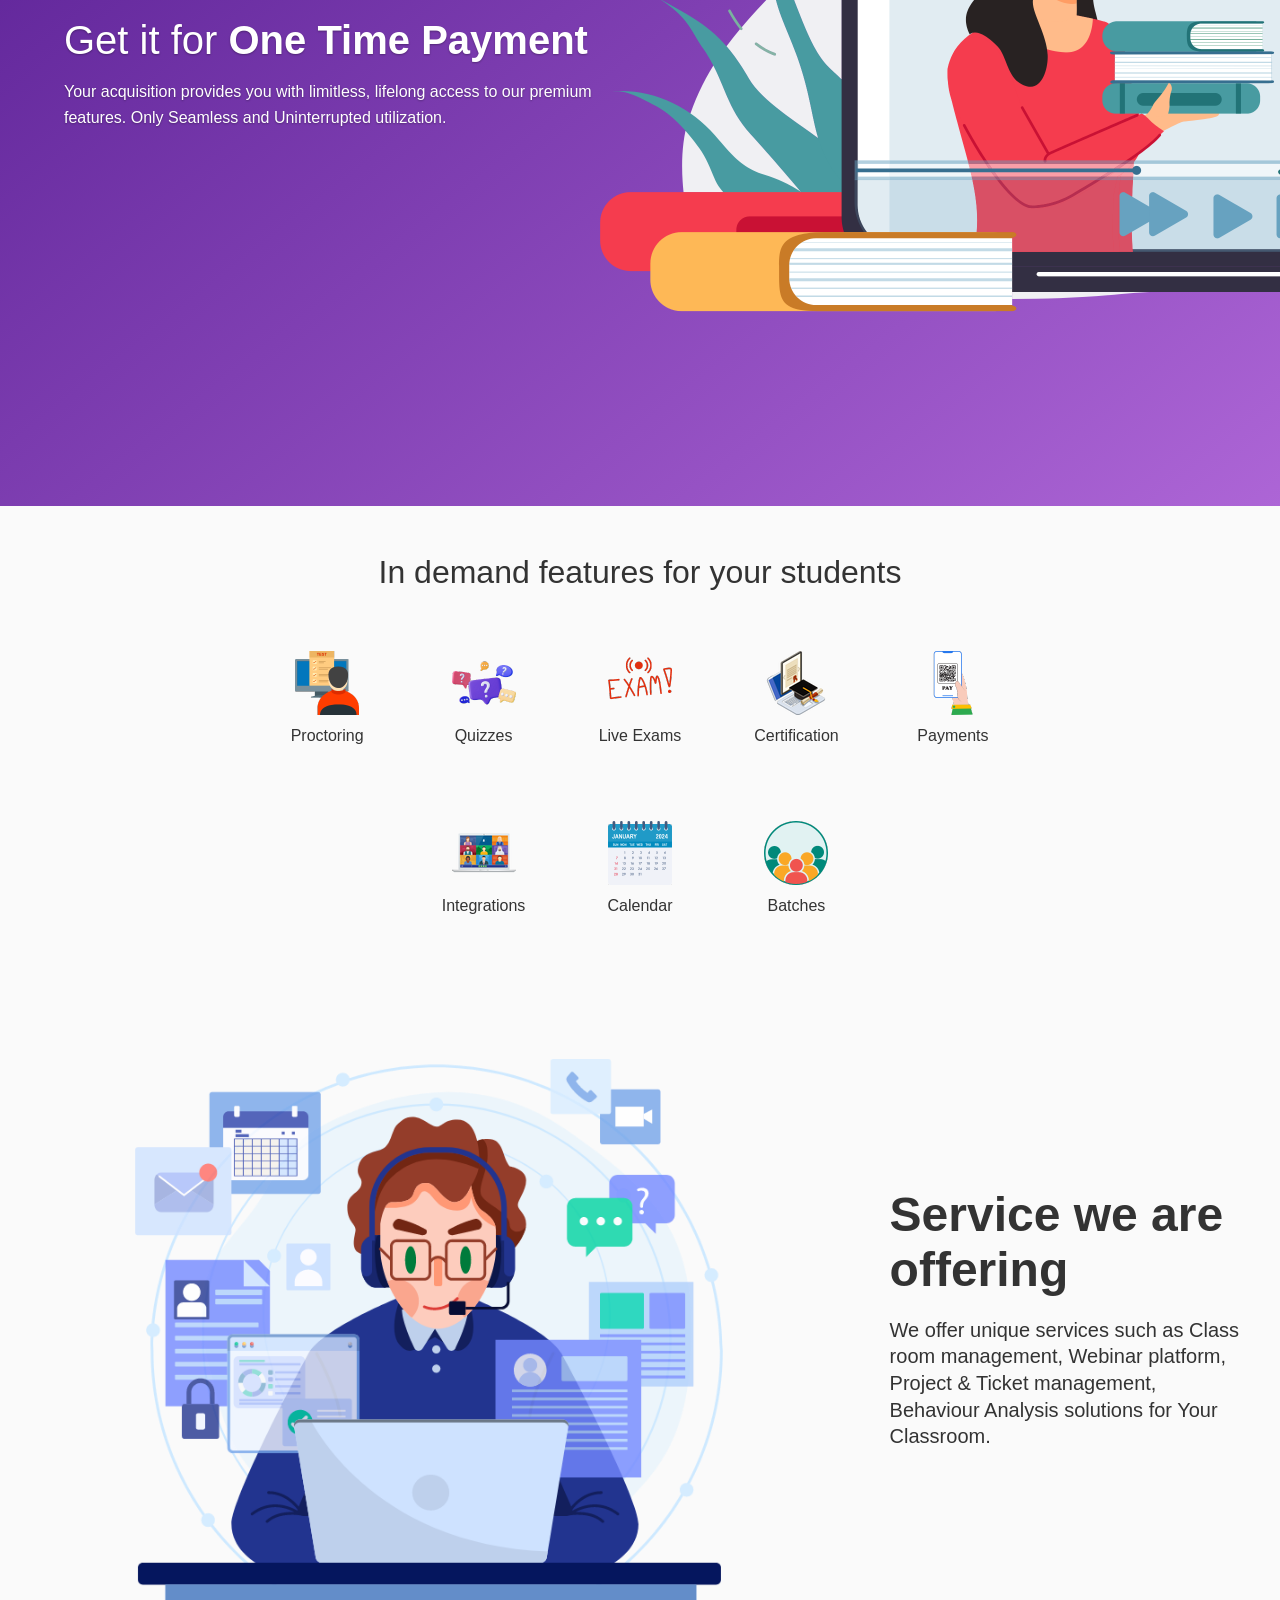
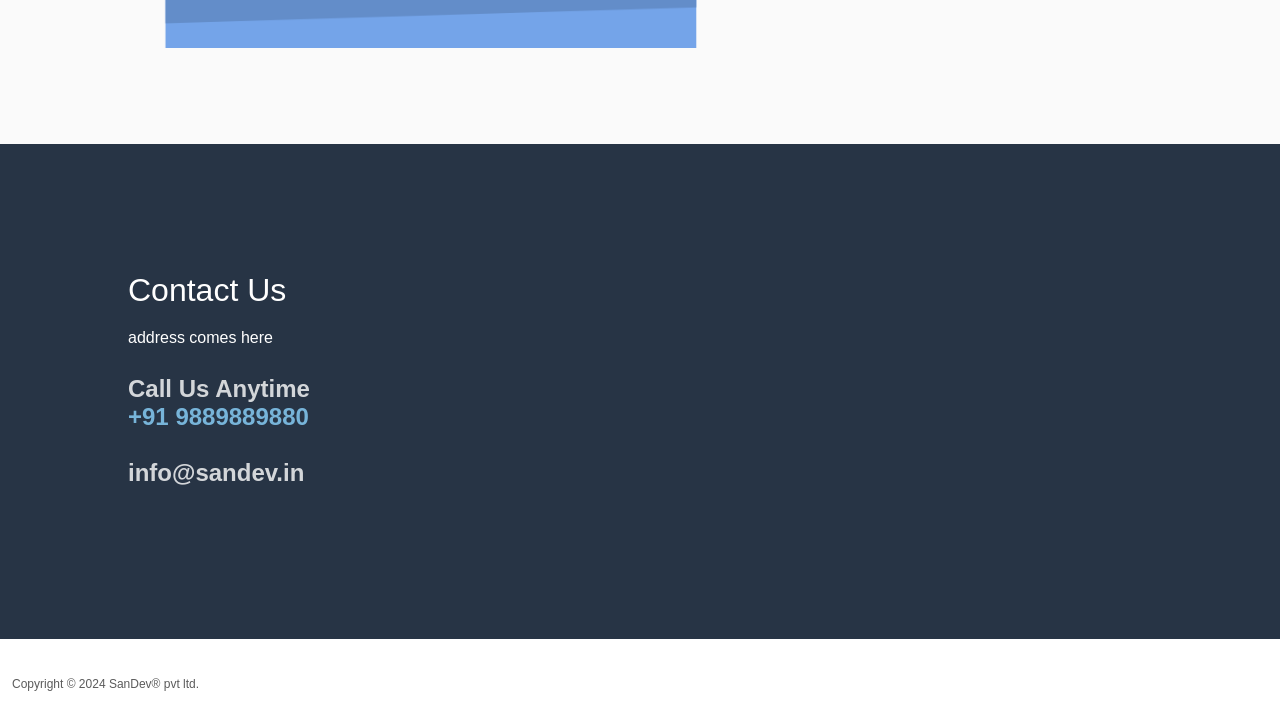
==== commit 37505b3b: "Burge menu, Home button inclusion" ====
--- a/index.html
+++ b/index.html
@@ -46,15 +46,21 @@
 
 <body class="page-index">
     <nav>
+        <button class="menu-button enabled" title="Toggle navigation menu" aria-label="Toggle navigation menu" aria-expanded="true">
+            <svg aria-hidden="true" height="24" width="24" xmlns="http://www.w3.org/2000/svg">
+                <path d="M0 6v1h24V6zm0 6v1h24v-1zm0 6v1h24v-1z"></path>
+            </svg>
+        </button>
         <button class="menu-button" title="Toggle navigation menu" aria-label="Toggle navigation menu"
             aria-expanded="false"><svg aria-hidden="true" height="24" width="24" xmlns="http://www.w3.org/2000/svg">
                 <path d="M0 6v1h24V6zm0 6v1h24v-1zm0 6v1h24v-1z" />
             </svg></button>
         <div class="nav-content">
             <ul>
+                <li><a href="" target="_self">SanDev&reg;</a></li>
                 <li><a href="#appcenter" target="_self">Pricing</a></li>
                 <li><a href="#showcase" target="_self">Features</a></li>
-                <li><a href="./open-source.html" target="_blank">Education</a></li>
+                <li><a href="./education.html" target="_blank">Education</a></li>
                 <li><a href="#privacy" target="_self">Contact</a></li>
             </ul>
             <ul class="right">
@@ -156,4 +162,4 @@
     </footer>
 </body>
 
-</html>+</html>
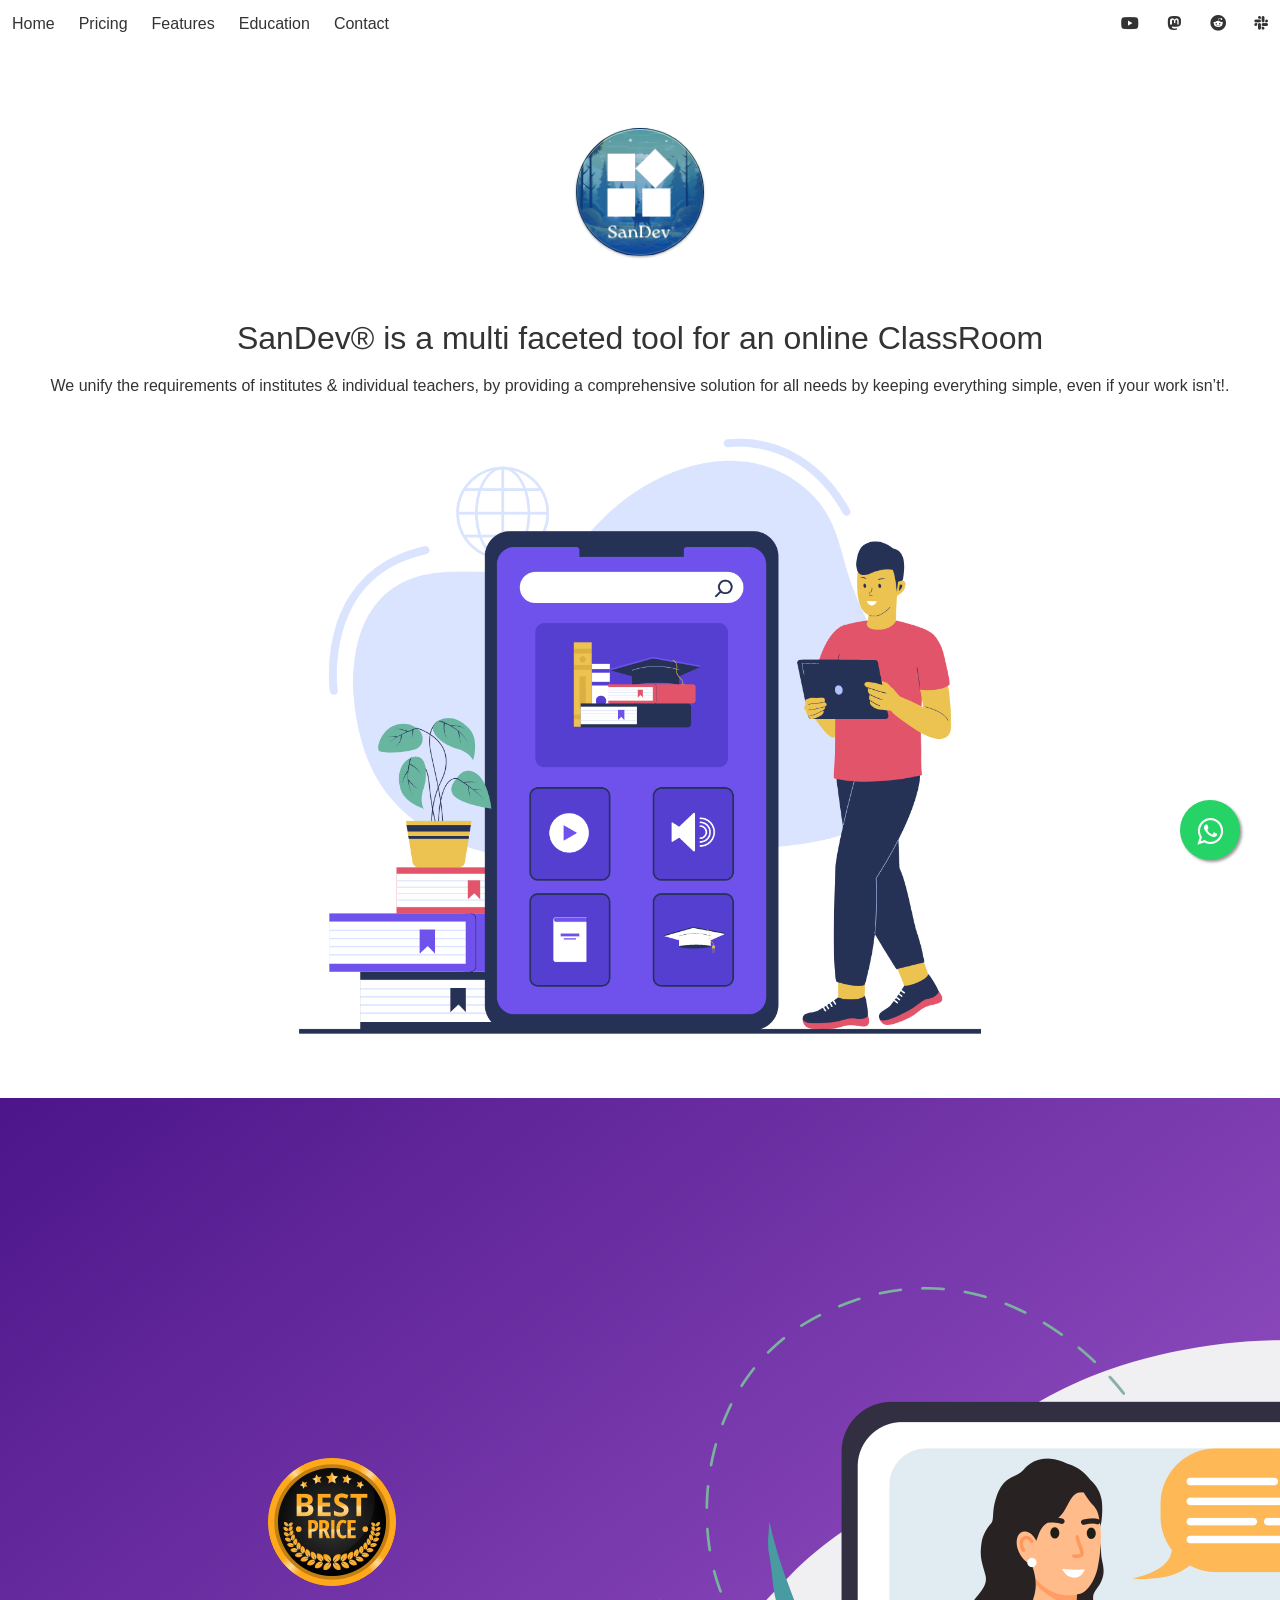
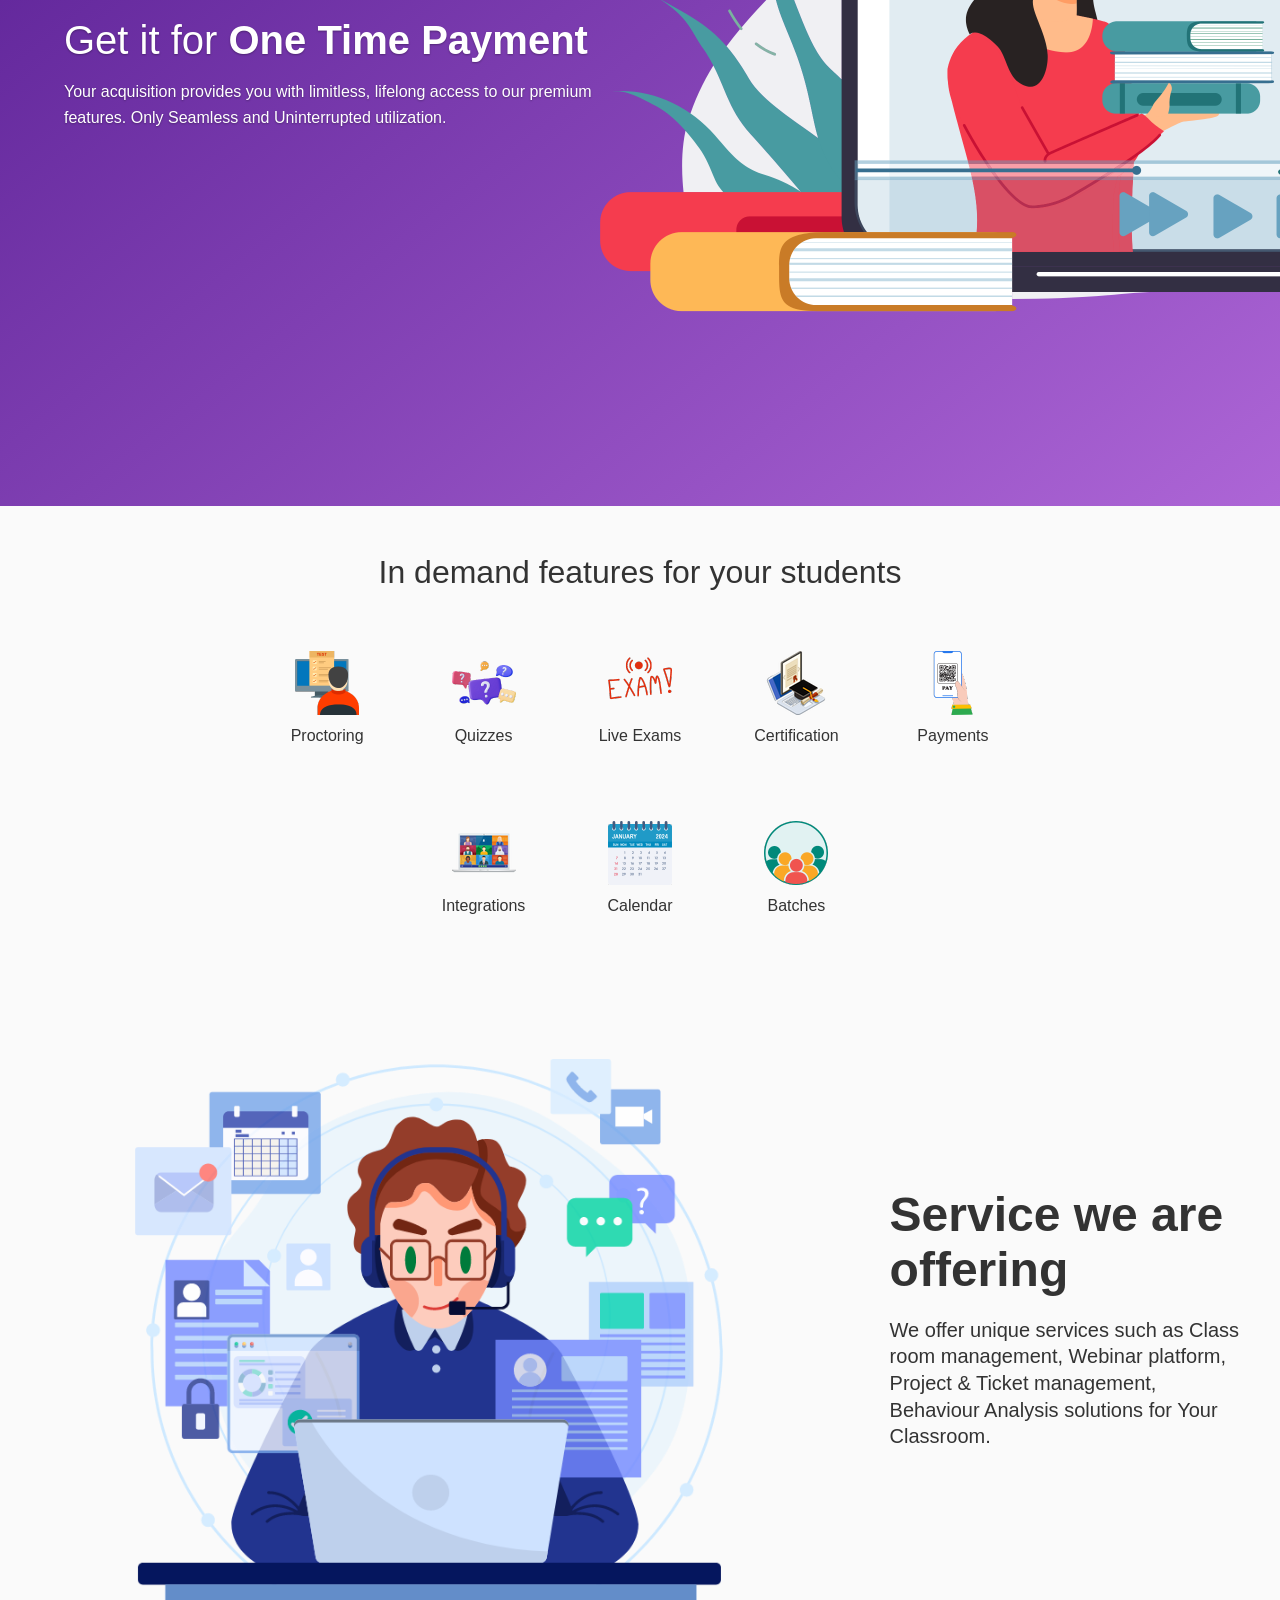
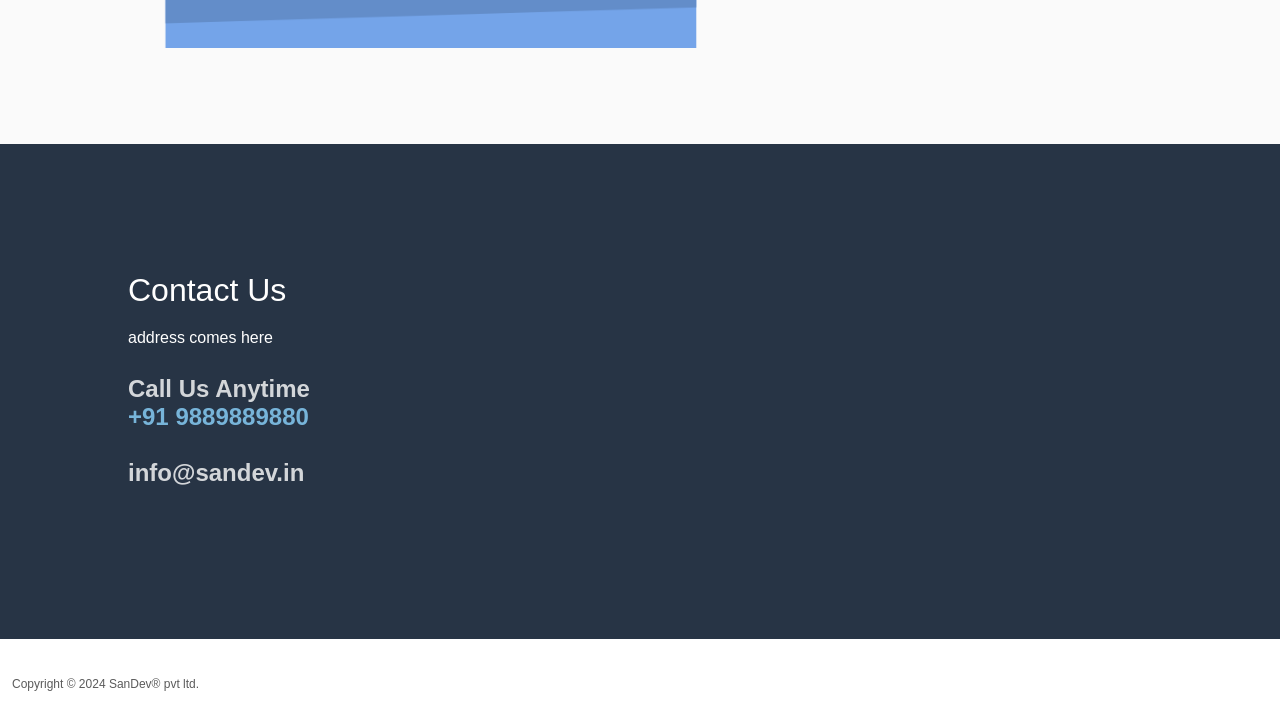
==== commit f79f2248: "Update index.html" ====
--- a/index.html
+++ b/index.html
@@ -57,7 +57,7 @@
             </svg></button>
         <div class="nav-content">
             <ul>
-                <li><a href="" target="_self">SanDev&reg;</a></li>
+                <li><a href="" target="_self">Home</a></li>
                 <li><a href="#appcenter" target="_self">Pricing</a></li>
                 <li><a href="#showcase" target="_self">Features</a></li>
                 <li><a href="./education.html" target="_blank">Education</a></li>
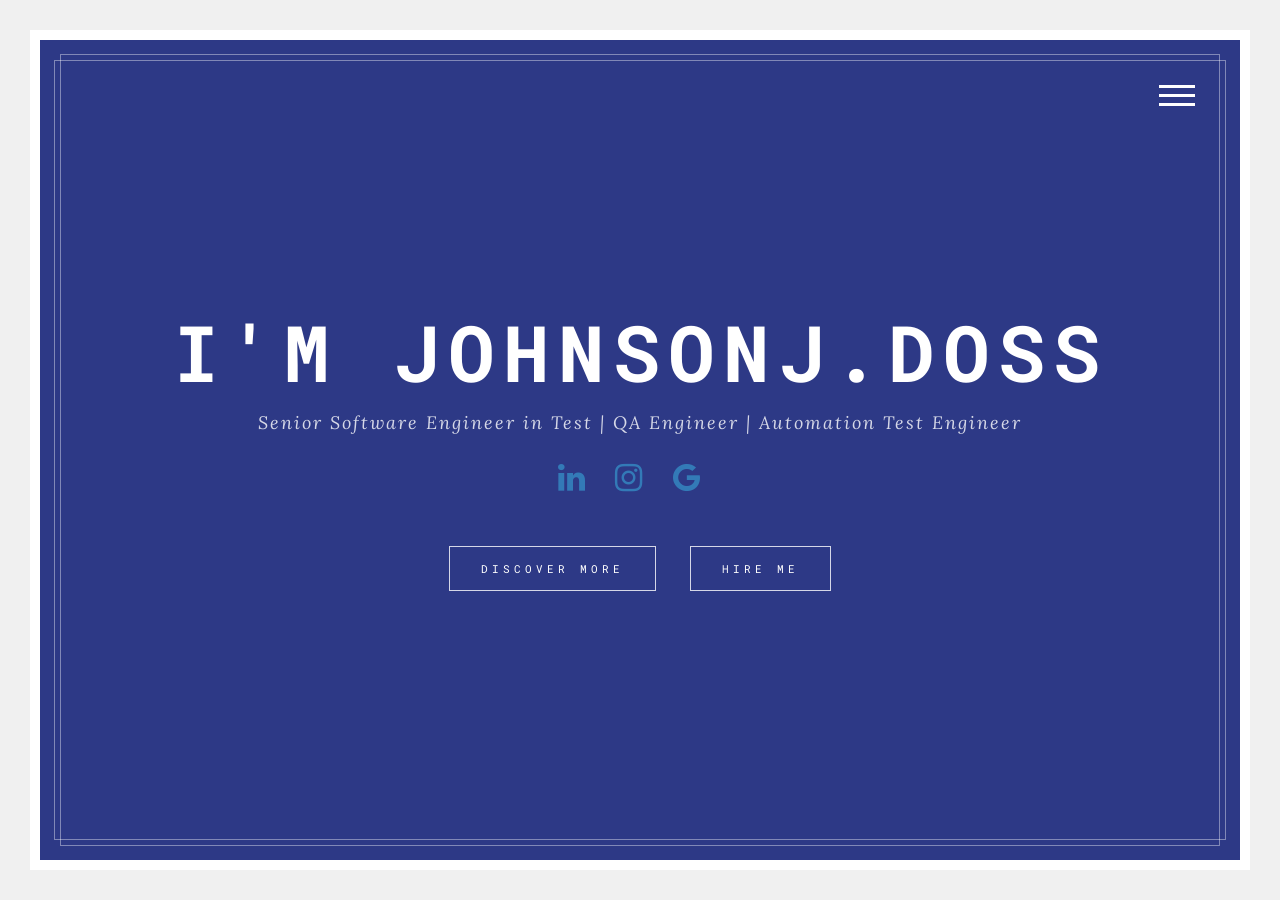
==== commit 352cc3f9: "initial_commit" ====
--- a/index.html
+++ b/index.html
@@ -1,165 +1,603 @@
-<!doctype html>
-<html lang="en">
-    <head>
-        <meta charset="UTF-8">
-        <meta name="viewport" content="width=device-width, initial-scale=1.0, minimum-scale=1.0">
-        <meta name="description" content="In Demand platform for teachers, teachers & everyone.">
-        <meta name="author" content="sandev.in">
-        <style>
-            .float{
-                position:fixed;
-                width:60px;
-                height:60px;
-                bottom:40px;
-                right:40px;
-                background-color:#25d366;
-                color:#FFF;
-                border-radius:50px;
-                text-align:center;
-                font-size:30px;
-                box-shadow: 2px 2px 3px #999;
-                z-index:100;
-            }
-
-            .my-float{
-                margin-top:16px;
-            }
-        </style>
-        <title>SanDev&reg; software services</title>
-        <meta property="og:title"
-            content="In Demand platform for teachers, teachers & everyone." />
-        <meta property="og:description" content="In Demand platform for teachers, teachers & everyone." />
-        <meta property="og:image" content="./images/favicon.png" />
-        <link rel="shortcut icon" href="favicon.ico">
-        <link rel="stylesheet" href="https://fonts.googleapis.com/css2?family=Material+Symbols+Outlined:opsz,wght,FILL,GRAD@20..48,100..700,0..1,-50..200" />
-        <link rel="apple-touch-icon" href="images/launcher-icons/apple-touch-icon.png">
-        <link rel="icon" type="image/png" href="images/favicon.png" sizes="256x256">
-        <link rel="alternate" type="text/html" hreflang="en" href="index.html">
-        <link rel="stylesheet" href="https://pro.fontawesome.com/releases/v5.9.0/css/all.css"
-            integrity="sha384-vlOMx0hKjUCl4WzuhIhSNZSm2yQCaf0mOU1hEDK/iztH3gU4v5NMmJln9273A6Jz" crossorigin="anonymous">
-        <link rel="stylesheet" type="text/css" media="all" href="styles/main-d3532951e7.css">
-        <link rel="stylesheet" type="text/css" media="all" href="styles/home-cdabae0d14.css">
-        <link rel="stylesheet" type="text/css" media="all" href="styles/blog-4072d97dbb.css">
-        <script src="scripts/runtime.3de2c598e26ff5315f3c.js"></script>
-        <script src="scripts/main.8cf797f747850c09a008.js" async></script>
-        </head>
-
-<body class="page-index">
-    <nav>
-        <button class="menu-button enabled" title="Toggle navigation menu" aria-label="Toggle navigation menu" aria-expanded="true">
-            <svg aria-hidden="true" height="24" width="24" xmlns="http://www.w3.org/2000/svg">
-                <path d="M0 6v1h24V6zm0 6v1h24v-1zm0 6v1h24v-1z"></path>
-            </svg>
-        </button>
-        <button class="menu-button" title="Toggle navigation menu" aria-label="Toggle navigation menu"
-            aria-expanded="false"><svg aria-hidden="true" height="24" width="24" xmlns="http://www.w3.org/2000/svg">
-                <path d="M0 6v1h24V6zm0 6v1h24v-1zm0 6v1h24v-1z" />
-            </svg></button>
-        <div class="nav-content">
-            <ul>
-                <li><a href="" target="_self">Home</a></li>
-                <li><a href="#appcenter" target="_self">Pricing</a></li>
-                <li><a href="#showcase" target="_self">Features</a></li>
-                <li><a href="./education.html" target="_blank">Education</a></li>
-                <li><a href="#privacy" target="_self">Contact</a></li>
-            </ul>
-            <ul class="right">
-                <li><a href="https://youtube.com/user/elementaryproject" target="_blank" rel="noopener" data-l10n-off
-                        title="Youtube"><i class="fab fa-youtube"></i></a></li>
-                <li><a href="https://mastodon.social/@elementary" target="_blank" rel="noopener me" data-l10n-off
-                        title="Mastodon"><i class="fab fa-mastodon"></i></a></li>
-                <li><a href="https://www.reddit.com/r/elementaryos" target="_blank" rel="noopener" data-l10n-off
-                        title="Reddit"><i class="fab fa-reddit"></i></a></li>
-                <li><a href="https://community-slack.elementary.io/" target="_blank" rel="noopener" data-l10n-off
-                        title="Slack"><i class="fab fa-slack"></i></a></li>
-            </ul>
-        </div>
-    </nav>
-    <div id="content-container">
-        <script>
-        </script>
-        <section class="section--hero section--stretched" style="padding-bottom: 5%;">
-            <div class="section__detail grid">
-                <div class="whole">
-                    <div id="whats-new"></div>
-                    <h2>SanDev&reg; is a multi faceted tool for an online ClassRoom</h2>
-                    <p>We unify the requirements of institutes & individual teachers, 
-                        by providing a comprehensive solution for all needs by keeping 
-                        everything simple, even if your work isn’t!.
-                    </p>
-                </div>
-            </div>
-            <div class="section__showcase">
-                <img class="bg" src="images/home/notebook.png" alt="Generic laptop computer" />
-            </div>
-        </section>
-        <section id="appcenter">
-            <div class="app-display app-display--overflow">
-                <img class="app-display__image" src="images/screenshots/teaching.png" width="1165" height="912"
-                    alt="Sandev pricing section" />
-                <div class="app-display__description">
-                    <img src="images/icons/apps/128/price.png" alt="best price badge" />
-                    <h2>Get it for <strong>One Time Payment</strong></h2>
-                    <p>Your acquisition provides you with limitless, lifelong access to our premium features. 
-                        Only Seamless and Uninterrupted utilization.</p>
-                </div>
-            </div>
-        </section>
-        <section>
-            <div id="showcase" class="row grey">
-                <div id="showcase-index">
-                    <div>
-                        <h2>In demand features for your students</h2>
-                    </div>
-                    <ul id="showcase-grid">
-                        <li><img src="images/thirdparty-icons/apps/64/feature01.png" alt="Online Test" />Proctoring</li>
-                        <li><img src="images/thirdparty-icons/apps/64/feature02.png" alt="Communication" />Quizzes</li>
-                        <li><img src="images/thirdparty-icons/apps/64/feature03.png" alt="Live Exams" />Live Exams</li>
-                        <li><img src="images/thirdparty-icons/apps/64/feature04.png" alt="Certification" />Certification</li>
-                        <li><img src="images/thirdparty-icons/apps/64/feature05.png" alt="Payments" />Payments</li>
-                        <li><img src="images/thirdparty-icons/apps/64/feature06.png" alt="Webinars & Live class" />Integrations</li>
-                        <li><img src="images/thirdparty-icons/apps/64/feature07.png" alt="Calendar" />Calendar</li>
-                        <li><img src="images/thirdparty-icons/apps/64/feature08.png" alt="Batch" />Batches</li>
-                    </ul>
-                </div>
-            </div>
-        </section>
-        <section id="shortcuts" class="grey">
-            <div class="app-display app-display--horizontal">
-                <img class="app-display__image" src="images/screenshots/service.png" width="885" height="656"
-                    alt="services" />
-                <div class="app-display__description">
-                    <h1>Service we are offering</h1>
-                    <p>We offer unique services such as Class room management, Webinar platform,
-                        Project & Ticket management, Behaviour Analysis solutions for Your Classroom.</p>
-                </div>
-            </div>
-        </section>
-        <section id="privacy" style="padding-left:10%;">
-            <div>
-                <h2 class="u-text u-text-palette-1-base u-text-1">Contact Us</h2>
-                <p class="u-heading-font u-text u-text-2"> address comes here<br>
-                </p>
-                <span class="u-file-icon u-icon u-icon-circle u-palette-1-base u-icon-1">
-                    </span>
-                <h3 class="u-custom-font u-font-montserrat u-text u-text-3"> Call Us Anytime<br>
-                  <span style="font-weight: 700;">
-                    <a href="http://wa.me/919600135519?text=I'm%20looking%20for%20a%20demo">+91 9889889880</a>
-                </span>
-                <br>
-                <br>
-                <div>info@sandev.in</div>
-                </h3>
-            </div>
-            <link rel="stylesheet" href="https://maxcdn.bootstrapcdn.com/font-awesome/4.5.0/css/font-awesome.min.css">
-            <a href="http://wa.me/919600135519?text=I'm%20looking%20for%20a%20demo." class="float" target="_blank">
-            <i class="fa fa-whatsapp my-float" style="color: #FFF;"></i>
-</a>
-        </section>
-    <footer>
-        <div>
-            <p> Copyright &copy; 2024 SanDev&reg; pvt ltd. </p> </div>
-    </footer>
-</body>
-
-</html>
+<!DOCTYPE html>
+<html>
+	<head>
+		<meta charset="utf-8">
+		<meta http-equiv="X-UA-Compatible" content="IE=edge">
+		<meta name="viewport" content="width=device-width, initial-scale=1">		
+		
+		<title>Johnson Jesudoss | QA specialist</title>
+		<link rel='stylesheet' type='text/css' href='bootstrap/css/bootstrap.min.css' >
+		<link rel='stylesheet' type='text/css' href='css/linea.css' >
+		<link rel='stylesheet' type='text/css' href='css/ionicons.min.css' >
+		<link rel='stylesheet' type='text/css' href='css/owl.carousel.css' >
+		<link rel='stylesheet' type='text/css' href='css/magnific-popup.css' >
+		<link rel='stylesheet' type='text/css' href='css/style.css' >
+		<link rel="stylesheet" href="https://cdnjs.cloudflare.com/ajax/libs/font-awesome/4.7.0/css/font-awesome.min.css">   
+
+	</head>
+	<body>
+		<div id='preloader' >
+			<div class='loader' ></div>
+			<div class='left' ></div>
+			<div class='right' ></div>
+		</div>
+		
+		
+		<div class='main-content' >
+			<div class='page-border border-left' ></div>
+			<div class='page-border border-right' ></div>
+			<div class='page-border border-top' ></div>
+			<div class='page-border border-bottom' ></div>
+			<a href='#' class='menu-btn' >
+				<span class='lines' >
+					<span class='l1' ></span>
+					<span class='l2' ></span>
+					<span class='l3' ></span>
+				</span>
+			</a>
+			<div class='menu' >
+				<div class='inner' >
+					<ul class='menu-items' >
+						
+						<li>
+							<a href='#' class='section-toggle' data-section='intro' >
+								Home
+							</a>
+						</li>
+						
+						<li>
+							<a href='#about' class='section-toggle' data-section='about' >
+								About
+							</a>
+						</li>
+						
+						<li>
+							<a href='#resume' class='section-toggle' data-section='resume' >
+								Resume
+							</a>
+						</li>
+						<li>
+							<a href='#contact' class='section-toggle' data-section='contact' >
+								Contact
+							</a>
+						</li>
+						
+						
+					</ul>
+				</div>
+			</div>
+			
+			<div class='animation-block' ></div>
+			
+			
+			<!--=====================================================
+				Sections
+			=====================================================-->
+			<div class='sections' >
+				
+				<!--=====================================================
+					Main Section
+				=====================================================-->
+				<section id='intro' class='section section-main active' >
+					
+					<div class='container-fluid' >
+						
+						<div class='v-align' >
+							<div class='inner' >
+								<div class='intro-text' >
+									
+									<h1>I'm JohnsonJ.Doss</h1>
+									
+									<p>
+										Senior Software Engineer in Test | QA Engineer | Automation Test Engineer
+									</p>
+									<br>
+									<div style="font-size: xx-large;">
+										<a href="https://www.linkedin.com/in/johnj3148" class="fa fa-linkedin" style="padding-right:2%;"></a>  
+										<a href="https://www.instagram.com/johnsonj.doss/" class="fa fa-instagram" style="padding-right:2%;"></a> 
+										<a href="mailto: johnsonj.doss@gmail.com" class="fa fa-google" style="padding-right:2%;"></a>
+									</div>
+									<div class='intro-btns' >
+										
+										<a href='#about' class='btn-custom section-toggle' data-section='about' >
+											Discover More
+										</a>
+										
+										<a href='#contact' class='btn-custom section-toggle' data-section='contact' >
+											Hire Me
+										</a>
+										
+									</div>
+									
+								</div>
+							</div>
+							
+						</div>
+						
+					</div>
+				
+				</section>
+				
+				
+				<!--=====================================================
+					About Section
+				=====================================================-->
+				<section id='about' class='section about-section border-d' >
+					
+					<div class='section-block about-block' >
+						<div class='container-fluid' >
+							
+							<div class='section-header' >
+								<h2>
+									I'm a <strong class='color' >Software Engineer</strong>
+								</h2>
+							</div>
+							
+							<div class='row' >
+								
+								<div class='col-md-4' >
+									
+									<ul class='info-list' >
+										
+										<li>
+											<strong>Name:</strong>
+											<span>Johnson Jesudoss</span>
+										</li>
+										
+										<li>
+											<strong>Job:</strong>
+											<span>QA Engineer</span>
+										</li>
+										
+										<li>
+											<strong>Residence:</strong>
+											<span>India</span>
+										</li>
+										
+										<li>
+											<strong>Hometown:</strong>
+											<span>Chennai, Tamil Nadu</span>
+										</li>
+										
+										
+										
+									</ul>
+									
+								</div>
+								
+								<div class='col-md-8' >
+								
+									<div class='about-text' >
+										<p>
+											Enthusiastic QA Tester with over 7+ years of experience in manual and
+automated testing seeking to leverage extensive skill set including test
+automation with Selenium, quality assurance process improvement, and
+proven track record of leading successful projects. Eager to deliver robust
+testing solutions that help enhance software quality and user experience.
+										</p>
+										
+									</div>
+									
+									
+									<div class='about-btns' >
+										<script>
+											function downloadPDF() {
+												const link = document.createElement('a');
+												link.href = './resume.pdf';
+												link.download = 'JOHNSONJDOSS_QA_ENGINEER_Resume.pdf';
+												document.body.appendChild(link);
+												link.click();
+												document.body.removeChild(link);
+											}
+										</script>
+										<button class='btn-custom btn-color' onclick="downloadPDF()">
+											Download Resume
+										</button>
+										
+										<a href='https://johnsonjdoss.github.io/index.html#contact' class='btn-custom btn-color' >
+											Hire Me
+										</a>
+										
+									</div>
+									
+								</div>
+								
+							</div>
+							
+						</div>
+					</div>
+					
+					<div class='section-block services-block' >
+						
+						<div class='container-fluid' >
+							
+							<div class='section-header' >
+								
+								<h2>My <strong class='color' >Services</strong></h2>
+								
+							</div>
+							
+							
+							
+							<div class='row' >
+								
+								<div class='col-md-4' >
+									<div class='service' >
+										
+										<div class='icon' >
+											<i class='icon-basic-mouse' ></i>
+										</div>
+										
+										<div class='content' >
+											
+											<h4>Manual Testing</h4>
+											
+											<p>
+												Pioneered an innovative testing strategy for
+												a complex application, enhancing the
+												detection of edge-case defects by 30%.											
+											</p>
+											
+										</div>
+										
+									</div>
+								</div>
+								
+								<div class='col-md-4' >
+									<div class='service' >
+										
+										<div class='icon' >
+											<i class='icon-basic-keyboard' ></i>
+										</div>
+										
+										<div class='content' >
+											
+											<h4>Automation Testing</h4>
+											
+											<p>
+												Integrated testing framework with CI/CD
+												pipeline, enabling automation on each build
+												and reducing build verification time											
+											</p>
+											
+										</div>
+										
+									</div>
+								</div>
+								
+								<div class='col-md-4' >
+									<div class='service' >
+										
+										<div class='icon' >
+											<i class='icon-basic-mail' ></i>
+										</div>
+										
+										<div class='content' >
+											
+											<h4>API Testing</h4>
+											
+											<p>
+												Developed a suite of localized testing tools tailored
+												for API Automation and Web automation testing.											
+											</p>
+											
+										</div>
+										
+									</div>
+								</div>
+								
+								
+								
+							</div>
+							
+							
+						</div>
+						
+					</div>
+					
+					<div class='section-block skills-block' >
+						<div class='container-fluid' >
+							
+							<div class='section-header' >
+								
+								<h2>
+									My <strong class='color' >Skills</strong>
+								</h2>
+								
+							</div>
+							
+							<div class='row' >
+								
+								<div class='col-md-6' >
+									
+									<div class='skill' >
+										
+										<h4>Core Java</h4>
+										
+										<div class='bar' >
+											<div class='percent' style='width:85%;' ></div>
+										</div>
+										
+									</div>
+									
+									
+									<div class='skill' >
+										
+										<h4>Selenium & Selenium GRID</h4>
+										
+										<div class='bar' >
+											<div class='percent' style='width:90%;' ></div>
+										</div>
+										
+									</div>
+									
+									
+									<div class='skill' >
+										
+										<h4>TestNG</h4>
+										
+										<div class='bar' >
+											<div class='percent' style='width:90%;' ></div>
+										</div>
+										
+									</div>
+									
+								</div>
+								
+								<div class='col-md-6' >
+									
+									<div class='skill' >
+										
+										<h4>Postman & Rest Assured</h4>
+										
+										<div class='bar' >
+											<div class='percent' style='width:85%;' ></div>
+										</div>
+										
+									</div>
+									
+									
+									<div class='skill' >
+										
+										<h4>AWS & Terraform</h4>
+										
+										<div class='bar' >
+											<div class='percent' style='width:75%;' ></div>
+										</div>
+										
+									</div>
+									
+									
+									<div class='skill' >
+										
+										<h4>Docker</h4>
+										
+										<div class='bar' >
+											<div class='percent' style='width:75%;' ></div>
+										</div>
+										
+									</div>
+									
+								</div>
+								
+							</div>
+							
+							
+						</div>
+					</div>
+					
+				</section>
+				
+				
+				<!--=====================================================
+					Resume Section
+				=====================================================-->
+				<section id='resume' class='section resume-section border-d' >
+					
+					<div class='section-block timeline-block' >
+						
+						<div class='container-fluid' >
+							
+							<div class='section-header' >
+								
+								<h2>My <strong class='color' >Education</strong></h2>
+								
+							</div>
+							
+							<ul class='timeline' >
+								<li>
+									
+									<div class='timeline-content' >
+										
+										<h4>University Of Madras, Chepauk, Chennai</h4>
+										
+										<em>
+											<span>Bachelor's in Computer Application</span>
+											<span>2021-2023</span>
+										</em>
+										
+										<p>
+											Completed my Bachelor's degree in <b>Computer Application</b>, in University of Madras in distance education.
+										</p>
+										
+									</div>
+									
+								</li>
+								
+								<li>
+									
+									<div class='timeline-content' >
+										
+										<h4>Central Polytechnic College, Tharamani</h4>
+										
+										<em>
+											<span>Diploma in Computer Technology</span>
+											<span>2014-2017</span>
+										</em>
+										
+										<p>
+											Completed my Diploma in <b>Computer Technology</b>, in Central Polytechnic College in Full Time.
+										</p>
+										
+									</div>
+								</li>
+							</ul>
+							
+						</div>
+						
+					</div>
+					
+					<div class='section-block timeline-block' >
+						
+						<div class='container-fluid' >
+							
+							<div class='section-header' >
+								
+								<h2>My Work <strong class='color' >Experience</strong></h2>
+								
+							</div>
+							
+							<ul class='timeline' >
+								
+								<li>
+									
+									<div class='timeline-content' >
+										
+										<h4>Saop Technologies, <span style="font-size: small;">Arumbakkam, Chennai</span></h4>
+										
+										<em>
+											<span>Senior Software Engineer in Test</span>
+											<span>2023-2024</span>
+										</em>
+										
+										<p>
+											<ul>
+												<li>Led a Testing team in a project that required meticulous testing of
+													complex software, ensuring compliance with strict industry standards.
+												</li>
+												<li>
+													Introduced automated testing framework using Selenium and Java, decreasing 
+													manual testing efforts by 45% and improving test accuracy substantially.
+												</li>
+												<li>
+													Played a key role in the Testing and implementation of a continuous integration 
+													process that enhanced the software development lifecycle, reducing critical bugs by 20%.
+												</li>
+												<li>
+													Managed a resource allocation strategy that optimized team performance and project delivery 
+													resulting in a 30% increase in on-time delivery of testing milestones.
+												</li>
+
+												<li>
+													Conducted comprehensive load and stress testing for a major release handling up to 100,000 users simultaneously and achieving 99.9% uptime.
+												</li>
+												<li>
+													Collaborated with software developers to refine enhancements and resolve issues, resulting in 25% fewer customer-reported defects post-launch.
+												</li>
+
+
+											</ul>
+										</p>
+									</div>
+								</li>
+								<li>
+									<div class='timeline-content' >
+										<h4>Freshworks, <span style="font-size: small;">Perungudi, Chennai</span></h4>
+										<em>
+											<span>Software Engineer in Test</span>
+											<span>2020-2023</span>
+										</em>
+										<p>
+											<ul>
+												<li>
+													Analyzed daily test reports to identify recurring issues, cutting down the defect recurrence rate by 35%.
+												</li>
+												<li>
+													Executed over 2000 manual test cases and documented findings via a test management system, contributing to a robust product with less than 0.1% crash rate.
+												</li>
+												<li>
+													Assisted in releasing product updates with zero rollbacks, by maintaining strict adherence to testing schedules and quality benchmarks.
+												</li>
+												<li>
+													Facilitated cross-team meetings to ensure understanding of the quality assurance process, improving inter-departmental workflow efficiency by 15%.
+												</li>
+												<li>
+													Provided training on the latest QA tools and practices to onboarded employees, ensuring they were production-ready within weeks.
+												</li>
+											</ul>
+										</p>
+									</div>
+								</li>
+								<li>
+									<div class='timeline-content' >
+										<h4>TintArc Technologies,<span style="font-size: small;">Chennai</span></h4>
+										<em>
+											<span>Software Engineer in Test</span>
+											<span>2017-2020</span>
+										</em>
+										<p>
+											<ul>
+												<li>
+													Implemented comprehensive quality assurance processes, resulting in a 30% reduction in critical defects reported post-release and improving overall product reliability.
+												</li>
+												<li>
+													Improved the bug tracking process by implementing JIRA, leading to decrease in unresolved bugs.
+												</li>
+												<li>
+													Authored a comprehensive test plan for a new mobile application that was adopted company-wide and led to an 80% reduction in critical defects prior to production.
+												</li>
+												<li>
+													Participated in weekly product design meetings to advocate for user experience priorities, influencing product enhancements that increased customer satisfaction by 20%.
+												</li>
+											</ul>
+										</p>
+									</div>
+								</li>
+							</ul>
+						</div>
+					</div>
+				</section>
+				<!--=====================================================
+					Contact Section
+				=====================================================-->
+				<section id='contact' class='section contact-section border-d' >
+					<div class='section-block contact-block' >
+						<div class='container-fluid' >
+							<div class='section-header' >
+								<h2>Contact <strong class='color' >Me</strong></h2>
+							</div>
+							<div class='row' >
+								<div class='col-md-8' >
+									<div class='contact-form' >
+										<div class='contact-info-icons' >
+											<div class='contact-info' >
+												<i class='ion-ios-location-outline' ></i>
+												<p>
+													Pillaiyar Kovil Street<br>
+													Tondiarpet, Chennai - 600081
+												</p>
+											</div>
+											<div class='contact-info' >
+												<i class='ion-android-globe' ></i>
+												<p>
+													johnsonj.doss@gmail.com<br>
+													johnsonjdoss.github.io
+												</p>
+											</div>
+										</div>		
+									</div>
+								</div>
+							</div>
+						</div>
+					</div>
+				</section>
+			</div>
+		</div>
+		<script src='js/jquery.min.js' ></script>
+		<script src='js/jquery.shuffle.min.js' ></script>
+		<script src='js/owl.carousel.min.js' ></script>
+		<script src='js/jquery.magnific-popup.min.js' ></script>
+		<script src='js/validator.min.js' ></script>
+		<script src='js/script.js' ></script>
+	</body>
+</html>
--- a/css/linea.css
+++ b/css/linea.css
@@ -0,0 +1,1045 @@
+@charset "UTF-8";
+
+@font-face {
+  font-family: "linea";
+  src:url("../fonts/linea.eot");
+  src:url("../fonts/linea.eot?#iefix") format("embedded-opentype"),
+    url("../fonts/linea.woff") format("woff"),
+    url("../fonts/linea.ttf") format("truetype"),
+    url("../fonts/linea.svg#linea") format("svg");
+  font-weight: normal;
+  font-style: normal;
+
+}
+
+[data-icon]:before {
+  font-family: "linea" !important;
+  content: attr(data-icon);
+  font-style: normal !important;
+  font-weight: normal !important;
+  font-variant: normal !important;
+  text-transform: none !important;
+  speak: none;
+  line-height: 1;
+  -webkit-font-smoothing: antialiased;
+  -moz-osx-font-smoothing: grayscale;
+}
+
+[class^="icon-"]:before,
+[class*=" icon-"]:before {
+  font-family: "linea" !important;
+  font-style: normal !important;
+  font-weight: normal !important;
+  font-variant: normal !important;
+  text-transform: none !important;
+  speak: none;
+  line-height: 1;
+  -webkit-font-smoothing: antialiased;
+  -moz-osx-font-smoothing: grayscale;
+}
+
+.icon-basic-accelerator:before {
+  content: "a";
+}
+.icon-basic-alarm:before {
+  content: "b";
+}
+.icon-basic-anchor:before {
+  content: "c";
+}
+.icon-basic-anticlockwise:before {
+  content: "d";
+}
+.icon-basic-archive:before {
+  content: "e";
+}
+.icon-basic-archive-full:before {
+  content: "f";
+}
+.icon-basic-ban:before {
+  content: "g";
+}
+.icon-basic-battery-charge:before {
+  content: "h";
+}
+.icon-basic-battery-empty:before {
+  content: "i";
+}
+.icon-basic-battery-full:before {
+  content: "j";
+}
+.icon-basic-battery-half:before {
+  content: "k";
+}
+.icon-basic-bolt:before {
+  content: "l";
+}
+.icon-basic-book:before {
+  content: "m";
+}
+.icon-basic-book-pen:before {
+  content: "n";
+}
+.icon-basic-book-pencil:before {
+  content: "o";
+}
+.icon-basic-bookmark:before {
+  content: "p";
+}
+.icon-basic-calculator:before {
+  content: "q";
+}
+.icon-basic-calendar:before {
+  content: "r";
+}
+.icon-basic-cards-diamonds:before {
+  content: "s";
+}
+.icon-basic-cards-hearts:before {
+  content: "t";
+}
+.icon-basic-case:before {
+  content: "u";
+}
+.icon-basic-chronometer:before {
+  content: "v";
+}
+.icon-basic-clessidre:before {
+  content: "w";
+}
+.icon-basic-clock:before {
+  content: "x";
+}
+.icon-basic-clockwise:before {
+  content: "y";
+}
+.icon-basic-cloud:before {
+  content: "z";
+}
+.icon-basic-clubs:before {
+  content: "A";
+}
+.icon-basic-compass:before {
+  content: "B";
+}
+.icon-basic-cup:before {
+  content: "C";
+}
+.icon-basic-diamonds:before {
+  content: "D";
+}
+.icon-basic-display:before {
+  content: "E";
+}
+.icon-basic-download:before {
+  content: "F";
+}
+.icon-basic-exclamation:before {
+  content: "G";
+}
+.icon-basic-eye:before {
+  content: "H";
+}
+.icon-basic-eye-closed:before {
+  content: "I";
+}
+.icon-basic-female:before {
+  content: "J";
+}
+.icon-basic-flag1:before {
+  content: "K";
+}
+.icon-basic-flag2:before {
+  content: "L";
+}
+.icon-basic-floppydisk:before {
+  content: "M";
+}
+.icon-basic-folder:before {
+  content: "N";
+}
+.icon-basic-folder-multiple:before {
+  content: "O";
+}
+.icon-basic-gear:before {
+  content: "P";
+}
+.icon-basic-geolocalize-01:before {
+  content: "Q";
+}
+.icon-basic-geolocalize-05:before {
+  content: "R";
+}
+.icon-basic-globe:before {
+  content: "S";
+}
+.icon-basic-gunsight:before {
+  content: "T";
+}
+.icon-basic-hammer:before {
+  content: "U";
+}
+.icon-basic-headset:before {
+  content: "V";
+}
+.icon-basic-heart:before {
+  content: "W";
+}
+.icon-basic-heart-broken:before {
+  content: "X";
+}
+.icon-basic-helm:before {
+  content: "Y";
+}
+.icon-basic-home:before {
+  content: "Z";
+}
+.icon-basic-info:before {
+  content: "0";
+}
+.icon-basic-ipod:before {
+  content: "1";
+}
+.icon-basic-joypad:before {
+  content: "2";
+}
+.icon-basic-key:before {
+  content: "3";
+}
+.icon-basic-keyboard:before {
+  content: "4";
+}
+.icon-basic-laptop:before {
+  content: "5";
+}
+.icon-basic-life-buoy:before {
+  content: "6";
+}
+.icon-basic-lightbulb:before {
+  content: "7";
+}
+.icon-basic-link:before {
+  content: "8";
+}
+.icon-basic-lock:before {
+  content: "9";
+}
+.icon-basic-lock-open:before {
+  content: "!";
+}
+.icon-basic-magic-mouse:before {
+  content: "\"";
+}
+.icon-basic-magnifier:before {
+  content: "#";
+}
+.icon-basic-magnifier-minus:before {
+  content: "$";
+}
+.icon-basic-magnifier-plus:before {
+  content: "%";
+}
+.icon-basic-mail:before {
+  content: "&";
+}
+.icon-basic-mail-multiple:before {
+  content: "'";
+}
+.icon-basic-mail-open:before {
+  content: "(";
+}
+.icon-basic-mail-open-text:before {
+  content: ")";
+}
+.icon-basic-male:before {
+  content: "*";
+}
+.icon-basic-map:before {
+  content: "+";
+}
+.icon-basic-message:before {
+  content: ",";
+}
+.icon-basic-message-multiple:before {
+  content: "-";
+}
+.icon-basic-message-txt:before {
+  content: ".";
+}
+.icon-basic-mixer2:before {
+  content: "/";
+}
+.icon-basic-mouse:before {
+  content: ":";
+}
+.icon-basic-notebook:before {
+  content: ";";
+}
+.icon-basic-notebook-pen:before {
+  content: "<";
+}
+.icon-basic-notebook-pencil:before {
+  content: "=";
+}
+.icon-basic-paperplane:before {
+  content: ">";
+}
+.icon-basic-pencil-ruler:before {
+  content: "?";
+}
+.icon-basic-pencil-ruler-pen:before {
+  content: "@";
+}
+.icon-basic-photo:before {
+  content: "[";
+}
+.icon-basic-picture:before {
+  content: "]";
+}
+.icon-basic-picture-multiple:before {
+  content: "^";
+}
+.icon-basic-pin1:before {
+  content: "_";
+}
+.icon-basic-pin2:before {
+  content: "`";
+}
+.icon-basic-postcard:before {
+  content: "{";
+}
+.icon-basic-postcard-multiple:before {
+  content: "|";
+}
+.icon-basic-printer:before {
+  content: "}";
+}
+.icon-basic-question:before {
+  content: "~";
+}
+.icon-basic-rss:before {
+  content: "\\";
+}
+.icon-basic-server:before {
+  content: "\e000";
+}
+.icon-basic-server2:before {
+  content: "\e001";
+}
+.icon-basic-server-cloud:before {
+  content: "\e002";
+}
+.icon-basic-server-download:before {
+  content: "\e003";
+}
+.icon-basic-server-upload:before {
+  content: "\e004";
+}
+.icon-basic-settings:before {
+  content: "\e005";
+}
+.icon-basic-share:before {
+  content: "\e006";
+}
+.icon-basic-sheet:before {
+  content: "\e007";
+}
+.icon-basic-sheet-multiple:before {
+  content: "\e008";
+}
+.icon-basic-sheet-pen:before {
+  content: "\e009";
+}
+.icon-basic-sheet-pencil:before {
+  content: "\e00a";
+}
+.icon-basic-sheet-txt:before {
+  content: "\e00b";
+}
+.icon-basic-signs:before {
+  content: "\e00c";
+}
+.icon-basic-smartphone:before {
+  content: "\e00d";
+}
+.icon-basic-spades:before {
+  content: "\e00e";
+}
+.icon-basic-spread:before {
+  content: "\e00f";
+}
+.icon-basic-spread-bookmark:before {
+  content: "\e010";
+}
+.icon-basic-spread-text:before {
+  content: "\e011";
+}
+.icon-basic-spread-text-bookmark:before {
+  content: "\e012";
+}
+.icon-basic-star:before {
+  content: "\e013";
+}
+.icon-basic-tablet:before {
+  content: "\e014";
+}
+.icon-basic-target:before {
+  content: "\e015";
+}
+.icon-basic-todo:before {
+  content: "\e016";
+}
+.icon-basic-todo-pen:before {
+  content: "\e017";
+}
+.icon-basic-todo-pencil:before {
+  content: "\e018";
+}
+.icon-basic-todo-txt:before {
+  content: "\e019";
+}
+.icon-basic-todolist-pen:before {
+  content: "\e01a";
+}
+.icon-basic-todolist-pencil:before {
+  content: "\e01b";
+}
+.icon-basic-trashcan:before {
+  content: "\e01c";
+}
+.icon-basic-trashcan-full:before {
+  content: "\e01d";
+}
+.icon-basic-trashcan-refresh:before {
+  content: "\e01e";
+}
+.icon-basic-trashcan-remove:before {
+  content: "\e01f";
+}
+.icon-basic-upload:before {
+  content: "\e020";
+}
+.icon-basic-usb:before {
+  content: "\e021";
+}
+.icon-basic-video:before {
+  content: "\e022";
+}
+.icon-basic-watch:before {
+  content: "\e023";
+}
+.icon-basic-webpage:before {
+  content: "\e024";
+}
+.icon-basic-webpage-img-txt:before {
+  content: "\e025";
+}
+.icon-basic-webpage-multiple:before {
+  content: "\e026";
+}
+.icon-basic-webpage-txt:before {
+  content: "\e027";
+}
+.icon-basic-world:before {
+  content: "\e028";
+}
+.icon-ecommerce-bag:before {
+  content: "\e029";
+}
+.icon-ecommerce-bag-check:before {
+  content: "\e02a";
+}
+.icon-ecommerce-bag-cloud:before {
+  content: "\e02b";
+}
+.icon-ecommerce-bag-download:before {
+  content: "\e02c";
+}
+.icon-ecommerce-bag-minus:before {
+  content: "\e02d";
+}
+.icon-ecommerce-bag-plus:before {
+  content: "\e02e";
+}
+.icon-ecommerce-bag-refresh:before {
+  content: "\e02f";
+}
+.icon-ecommerce-bag-remove:before {
+  content: "\e030";
+}
+.icon-ecommerce-bag-search:before {
+  content: "\e031";
+}
+.icon-ecommerce-bag-upload:before {
+  content: "\e032";
+}
+.icon-ecommerce-banknote:before {
+  content: "\e033";
+}
+.icon-ecommerce-banknotes:before {
+  content: "\e034";
+}
+.icon-ecommerce-basket:before {
+  content: "\e035";
+}
+.icon-ecommerce-basket-check:before {
+  content: "\e036";
+}
+.icon-ecommerce-basket-cloud:before {
+  content: "\e037";
+}
+.icon-ecommerce-basket-download:before {
+  content: "\e038";
+}
+.icon-ecommerce-basket-minus:before {
+  content: "\e039";
+}
+.icon-ecommerce-basket-plus:before {
+  content: "\e03a";
+}
+.icon-ecommerce-basket-refresh:before {
+  content: "\e03b";
+}
+.icon-ecommerce-basket-remove:before {
+  content: "\e03c";
+}
+.icon-ecommerce-basket-search:before {
+  content: "\e03d";
+}
+.icon-ecommerce-basket-upload:before {
+  content: "\e03e";
+}
+.icon-ecommerce-bath:before {
+  content: "\e03f";
+}
+.icon-ecommerce-cart:before {
+  content: "\e040";
+}
+.icon-ecommerce-cart-check:before {
+  content: "\e041";
+}
+.icon-ecommerce-cart-cloud:before {
+  content: "\e042";
+}
+.icon-ecommerce-cart-content:before {
+  content: "\e043";
+}
+.icon-ecommerce-cart-download:before {
+  content: "\e044";
+}
+.icon-ecommerce-cart-minus:before {
+  content: "\e045";
+}
+.icon-ecommerce-cart-plus:before {
+  content: "\e046";
+}
+.icon-ecommerce-cart-refresh:before {
+  content: "\e047";
+}
+.icon-ecommerce-cart-remove:before {
+  content: "\e048";
+}
+.icon-ecommerce-cart-search:before {
+  content: "\e049";
+}
+.icon-ecommerce-cart-upload:before {
+  content: "\e04a";
+}
+.icon-ecommerce-cent:before {
+  content: "\e04b";
+}
+.icon-ecommerce-colon:before {
+  content: "\e04c";
+}
+.icon-ecommerce-creditcard:before {
+  content: "\e04d";
+}
+.icon-ecommerce-diamond:before {
+  content: "\e04e";
+}
+.icon-ecommerce-dollar:before {
+  content: "\e04f";
+}
+.icon-ecommerce-euro:before {
+  content: "\e050";
+}
+.icon-ecommerce-franc:before {
+  content: "\e051";
+}
+.icon-ecommerce-gift:before {
+  content: "\e052";
+}
+.icon-ecommerce-graph1:before {
+  content: "\e053";
+}
+.icon-ecommerce-graph2:before {
+  content: "\e054";
+}
+.icon-ecommerce-graph3:before {
+  content: "\e055";
+}
+.icon-ecommerce-graph-decrease:before {
+  content: "\e056";
+}
+.icon-ecommerce-graph-increase:before {
+  content: "\e057";
+}
+.icon-ecommerce-guarani:before {
+  content: "\e058";
+}
+.icon-ecommerce-kips:before {
+  content: "\e059";
+}
+.icon-ecommerce-lira:before {
+  content: "\e05a";
+}
+.icon-ecommerce-megaphone:before {
+  content: "\e05b";
+}
+.icon-ecommerce-money:before {
+  content: "\e05c";
+}
+.icon-ecommerce-naira:before {
+  content: "\e05d";
+}
+.icon-ecommerce-pesos:before {
+  content: "\e05e";
+}
+.icon-ecommerce-pound:before {
+  content: "\e05f";
+}
+.icon-ecommerce-receipt:before {
+  content: "\e060";
+}
+.icon-ecommerce-receipt-bath:before {
+  content: "\e061";
+}
+.icon-ecommerce-receipt-cent:before {
+  content: "\e062";
+}
+.icon-ecommerce-receipt-dollar:before {
+  content: "\e063";
+}
+.icon-ecommerce-receipt-euro:before {
+  content: "\e064";
+}
+.icon-ecommerce-receipt-franc:before {
+  content: "\e065";
+}
+.icon-ecommerce-receipt-guarani:before {
+  content: "\e066";
+}
+.icon-ecommerce-receipt-kips:before {
+  content: "\e067";
+}
+.icon-ecommerce-receipt-lira:before {
+  content: "\e068";
+}
+.icon-ecommerce-receipt-naira:before {
+  content: "\e069";
+}
+.icon-ecommerce-receipt-pesos:before {
+  content: "\e06a";
+}
+.icon-ecommerce-receipt-pound:before {
+  content: "\e06b";
+}
+.icon-ecommerce-receipt-rublo:before {
+  content: "\e06c";
+}
+.icon-ecommerce-receipt-rupee:before {
+  content: "\e06d";
+}
+.icon-ecommerce-receipt-tugrik:before {
+  content: "\e06e";
+}
+.icon-ecommerce-receipt-won:before {
+  content: "\e06f";
+}
+.icon-ecommerce-receipt-yen:before {
+  content: "\e070";
+}
+.icon-ecommerce-receipt-yen2:before {
+  content: "\e071";
+}
+.icon-ecommerce-recept-colon:before {
+  content: "\e072";
+}
+.icon-ecommerce-rublo:before {
+  content: "\e073";
+}
+.icon-ecommerce-rupee:before {
+  content: "\e074";
+}
+.icon-ecommerce-safe:before {
+  content: "\e075";
+}
+.icon-ecommerce-sale:before {
+  content: "\e076";
+}
+.icon-ecommerce-sales:before {
+  content: "\e077";
+}
+.icon-ecommerce-ticket:before {
+  content: "\e078";
+}
+.icon-ecommerce-tugriks:before {
+  content: "\e079";
+}
+.icon-ecommerce-wallet:before {
+  content: "\e07a";
+}
+.icon-ecommerce-won:before {
+  content: "\e07b";
+}
+.icon-ecommerce-yen:before {
+  content: "\e07c";
+}
+.icon-ecommerce-yen2:before {
+  content: "\e07d";
+}
+.icon-music-beginning-button:before {
+  content: "\e029";
+}
+.icon-music-bell:before {
+  content: "\e02a";
+}
+.icon-music-cd:before {
+  content: "\e02b";
+}
+.icon-music-diapason:before {
+  content: "\e02c";
+}
+.icon-music-eject-button:before {
+  content: "\e02d";
+}
+.icon-music-end-button:before {
+  content: "\e02e";
+}
+.icon-music-fastforward-button:before {
+  content: "\e02f";
+}
+.icon-music-headphones:before {
+  content: "\e030";
+}
+.icon-music-ipod:before {
+  content: "\e031";
+}
+.icon-music-loudspeaker:before {
+  content: "\e032";
+}
+.icon-music-microphone:before {
+  content: "\e033";
+}
+.icon-music-microphone-old:before {
+  content: "\e034";
+}
+.icon-music-mixer:before {
+  content: "\e035";
+}
+.icon-music-mute:before {
+  content: "\e036";
+}
+.icon-music-note-multiple:before {
+  content: "\e037";
+}
+.icon-music-note-single:before {
+  content: "\e038";
+}
+.icon-music-pause-button:before {
+  content: "\e039";
+}
+.icon-music-play-button:before {
+  content: "\e03a";
+}
+.icon-music-playlist:before {
+  content: "\e03b";
+}
+.icon-music-radio-ghettoblaster:before {
+  content: "\e03c";
+}
+.icon-music-radio-portable:before {
+  content: "\e03d";
+}
+.icon-music-record:before {
+  content: "\e03e";
+}
+.icon-music-recordplayer:before {
+  content: "\e03f";
+}
+.icon-music-repeat-button:before {
+  content: "\e040";
+}
+.icon-music-rewind-button:before {
+  content: "\e041";
+}
+.icon-music-shuffle-button:before {
+  content: "\e042";
+}
+.icon-music-stop-button:before {
+  content: "\e043";
+}
+.icon-music-tape:before {
+  content: "\e044";
+}
+.icon-music-volume-down:before {
+  content: "\e045";
+}
+.icon-music-volume-up:before {
+  content: "\e046";
+}
+.icon-ecommerce-bag:before {
+  content: "\e047";
+}
+.icon-ecommerce-bag-check:before {
+  content: "\e048";
+}
+.icon-ecommerce-bag-cloud:before {
+  content: "\e049";
+}
+.icon-ecommerce-bag-download:before {
+  content: "\e04a";
+}
+.icon-ecommerce-bag-minus:before {
+  content: "\e04b";
+}
+.icon-ecommerce-bag-plus:before {
+  content: "\e04c";
+}
+.icon-ecommerce-bag-refresh:before {
+  content: "\e04d";
+}
+.icon-ecommerce-bag-remove:before {
+  content: "\e04e";
+}
+.icon-ecommerce-bag-search:before {
+  content: "\e04f";
+}
+.icon-ecommerce-bag-upload:before {
+  content: "\e050";
+}
+.icon-ecommerce-banknote:before {
+  content: "\e051";
+}
+.icon-ecommerce-banknotes:before {
+  content: "\e052";
+}
+.icon-ecommerce-basket:before {
+  content: "\e053";
+}
+.icon-ecommerce-basket-check:before {
+  content: "\e054";
+}
+.icon-ecommerce-basket-cloud:before {
+  content: "\e055";
+}
+.icon-ecommerce-basket-download:before {
+  content: "\e056";
+}
+.icon-ecommerce-basket-minus:before {
+  content: "\e057";
+}
+.icon-ecommerce-basket-plus:before {
+  content: "\e058";
+}
+.icon-ecommerce-basket-refresh:before {
+  content: "\e059";
+}
+.icon-ecommerce-basket-remove:before {
+  content: "\e05a";
+}
+.icon-ecommerce-basket-search:before {
+  content: "\e05b";
+}
+.icon-ecommerce-basket-upload:before {
+  content: "\e05c";
+}
+.icon-ecommerce-bath:before {
+  content: "\e05d";
+}
+.icon-ecommerce-cart:before {
+  content: "\e05e";
+}
+.icon-ecommerce-cart-check:before {
+  content: "\e05f";
+}
+.icon-ecommerce-cart-cloud:before {
+  content: "\e060";
+}
+.icon-ecommerce-cart-content:before {
+  content: "\e061";
+}
+.icon-ecommerce-cart-download:before {
+  content: "\e062";
+}
+.icon-ecommerce-cart-minus:before {
+  content: "\e063";
+}
+.icon-ecommerce-cart-plus:before {
+  content: "\e064";
+}
+.icon-ecommerce-cart-refresh:before {
+  content: "\e065";
+}
+.icon-ecommerce-cart-remove:before {
+  content: "\e066";
+}
+.icon-ecommerce-cart-search:before {
+  content: "\e067";
+}
+.icon-ecommerce-cart-upload:before {
+  content: "\e068";
+}
+.icon-ecommerce-cent:before {
+  content: "\e069";
+}
+.icon-ecommerce-colon:before {
+  content: "\e06a";
+}
+.icon-ecommerce-creditcard:before {
+  content: "\e06b";
+}
+.icon-ecommerce-diamond:before {
+  content: "\e06c";
+}
+.icon-ecommerce-dollar:before {
+  content: "\e06d";
+}
+.icon-ecommerce-euro:before {
+  content: "\e06e";
+}
+.icon-ecommerce-franc:before {
+  content: "\e06f";
+}
+.icon-ecommerce-gift:before {
+  content: "\e070";
+}
+.icon-ecommerce-graph1:before {
+  content: "\e071";
+}
+.icon-ecommerce-graph2:before {
+  content: "\e072";
+}
+.icon-ecommerce-graph3:before {
+  content: "\e073";
+}
+.icon-ecommerce-graph-decrease:before {
+  content: "\e074";
+}
+.icon-ecommerce-graph-increase:before {
+  content: "\e075";
+}
+.icon-ecommerce-guarani:before {
+  content: "\e076";
+}
+.icon-ecommerce-kips:before {
+  content: "\e077";
+}
+.icon-ecommerce-lira:before {
+  content: "\e078";
+}
+.icon-ecommerce-megaphone:before {
+  content: "\e079";
+}
+.icon-ecommerce-money:before {
+  content: "\e07a";
+}
+.icon-ecommerce-naira:before {
+  content: "\e07b";
+}
+.icon-ecommerce-pesos:before {
+  content: "\e07c";
+}
+.icon-ecommerce-pound:before {
+  content: "\e07d";
+}
+.icon-ecommerce-receipt:before {
+  content: "\e07e";
+}
+.icon-ecommerce-receipt-bath:before {
+  content: "\e07f";
+}
+.icon-ecommerce-receipt-cent:before {
+  content: "\e080";
+}
+.icon-ecommerce-receipt-dollar:before {
+  content: "\e081";
+}
+.icon-ecommerce-receipt-euro:before {
+  content: "\e082";
+}
+.icon-ecommerce-receipt-franc:before {
+  content: "\e083";
+}
+.icon-ecommerce-receipt-guarani:before {
+  content: "\e084";
+}
+.icon-ecommerce-receipt-kips:before {
+  content: "\e085";
+}
+.icon-ecommerce-receipt-lira:before {
+  content: "\e086";
+}
+.icon-ecommerce-receipt-naira:before {
+  content: "\e087";
+}
+.icon-ecommerce-receipt-pesos:before {
+  content: "\e088";
+}
+.icon-ecommerce-receipt-pound:before {
+  content: "\e089";
+}
+.icon-ecommerce-receipt-rublo:before {
+  content: "\e08a";
+}
+.icon-ecommerce-receipt-rupee:before {
+  content: "\e08b";
+}
+.icon-ecommerce-receipt-tugrik:before {
+  content: "\e08c";
+}
+.icon-ecommerce-receipt-won:before {
+  content: "\e08d";
+}
+.icon-ecommerce-receipt-yen:before {
+  content: "\e08e";
+}
+.icon-ecommerce-receipt-yen2:before {
+  content: "\e08f";
+}
+.icon-ecommerce-recept-colon:before {
+  content: "\e090";
+}
+.icon-ecommerce-rublo:before {
+  content: "\e091";
+}
+.icon-ecommerce-rupee:before {
+  content: "\e092";
+}
+.icon-ecommerce-safe:before {
+  content: "\e093";
+}
+.icon-ecommerce-sale:before {
+  content: "\e094";
+}
+.icon-ecommerce-sales:before {
+  content: "\e095";
+}
+.icon-ecommerce-ticket:before {
+  content: "\e096";
+}
+.icon-ecommerce-tugriks:before {
+  content: "\e097";
+}
+.icon-ecommerce-wallet:before {
+  content: "\e098";
+}
+.icon-ecommerce-won:before {
+  content: "\e099";
+}
+.icon-ecommerce-yen:before {
+  content: "\e09a";
+}
+.icon-ecommerce-yen2:before {
+  content: "\e09b";
+}
--- a/css/style.css
+++ b/css/style.css
@@ -0,0 +1,1416 @@
+/*=======================================================
+	
+	Item	: 	N5 - Minimal Resume/CV & vCard Template
+	
+	Author	: 	Noman Ali Samejo
+	
+--------------------------------------------------------------------------------------
+	List Of Contents
+--------------------------------------------------------------------------------------
+	
+	01. General Styles
+	
+	02. Menu
+	
+	03. Section Styles
+	
+	04. Main Section
+	
+	05. About Section
+	
+	06. Resume Section
+	
+	07. Portfolio Section
+	
+	08. Contact Section
+	
+	09. Responsive CSS
+
+=========================================================*/
+
+/*=======================================================
+	General Styles
+=======================================================*/
+@import url(https://fonts.googleapis.com/css?family=Roboto+Mono:400,500,700,300,100|Lora:400,400italic,700,700italic);
+body, html{
+	height:100%;
+	width:100%;
+}
+body{
+	position:relative;
+	overflow:hidden;
+	font-family: Lora, serif;
+	background:#F0F0F0 !important;
+}
+*{
+	font-family: inherit;
+}
+.view-project,
+.portfolio-filters > li > a,
+.p-table > .header > .price,
+.info-list > li > strong,
+.btn-custom,
+.menu-items > li > a,
+h1, h2, h3, h4, h5, h6{
+	font-family: 'Roboto Mono', sans-serif;
+}
+.color{
+	color:#303F9F;
+}
+::-webkit-scrollbar{
+	background:#F0F0F0;
+	height:10px;
+	width:10px;
+}
+::-webkit-scrollbar-thumb{
+	background:#D0D0D0;
+	border:solid 2px #F0F0F0;
+}
+::-webkit-scrollbar-thumb:hover{
+	background:#A0A0A0;
+}
+img{
+	max-width:100%;
+}
+
+
+/*=======================================================
+	Menu
+=======================================================*/
+body.border-dark .menu-btn > .lines > span{
+	background:#303F9F;
+}
+.menu-btn > .lines > .l2{
+	margin:6px 0;
+}
+.menu{
+	position:absolute;
+	z-index:399;
+	background:rgba(0,0,0,.9);
+	top:0;
+	right:0;
+	height:100%;
+	width:0;
+	-webkit-transition:width .6s cubic-bezier(.785,.135,.15,.86);
+	-moz-transition:width .6s cubic-bezier(.785,.135,.15,.86);
+	transition:width .6s cubic-bezier(.785,.135,.15,.86);
+	overflow:hidden;
+}
+.menu:hover,
+.menu-btn:hover + .menu{
+	width:300px;
+}
+.menu > .inner{
+	height:100%;
+	width:300px;
+	position:absolute;
+	right:0;
+	top:0;
+}
+.menu-items{
+	margin:0;
+	padding:0;
+	list-style:none;
+	position:absolute;
+	width:100%;
+	top:50%;
+	left:0;
+	-webkit-transform:translateY(-50%);
+	-moz-transform:translateY(-50%);
+	-ms-transform:translateY(-50%);
+	-o-transform:translateY(-50%);
+	transform:translateY(-50%);
+	text-align:center;
+}
+.menu-items > li > a{
+	color:#FFF;
+	color:rgba(255,255,255,.6);
+	font-size:18px;
+	font-weight:700;
+	text-decoration:none;
+	text-transform:uppercase;
+	letter-spacing:4px;
+	padding:10px 0;
+	margin:2px 0;
+	display:block;
+	-webkit-transition:color .3s cubic-bezier(.785,.135,.15,.86);
+	-moz-transition:color .3s cubic-bezier(.785,.135,.15,.86);
+	transition:color .3s cubic-bezier(.785,.135,.15,.86);
+}
+.menu-items > li > a:hover{
+	color:#FFF;
+}
+.main-content > .page-border{
+	position:absolute;
+	border:solid 1px #FFF;
+	border-color:rgba(255,255,255,.4);
+	z-index:999;
+	-webkit-transition:border-color 2.5s cubic-bezier(.785,.135,.15,.86);
+	-moz-transition:border-color 2.5s cubic-bezier(.785,.135,.15,.86);
+	transition:border-color 2.5s cubic-bezier(.785,.135,.15,.86);
+}
+body.border-dark .main-content > .page-border{
+	border-color:#303F9F;
+}
+.main-content > .border-top,
+.main-content > .border-bottom{
+	height:7px;
+	left:20px;
+	right:20px;
+}
+.main-content > .border-top{
+	top:14px;
+}
+.main-content > .border-bottom{
+	bottom:14px;
+}
+.main-content > .border-left,
+.main-content > .border-right{
+	width:7px;
+	top:20px;
+	bottom:20px;
+}
+.main-content > .border-right{
+	right:14px;
+}
+.main-content > .border-left{
+	left:14px;
+}
+
+
+/*=======================================================
+	Section Styles
+=======================================================*/
+.main-content{
+	position:fixed;
+	top:40px;
+	left:40px;
+	right:40px;
+	bottom:40px;
+	z-index:99;
+	overflow:hidden;
+	box-shadow: 0 0 0 10px #FFF;
+}
+.section{
+	position:absolute;
+	top:0;
+	left:0;
+	right:0;
+	bottom:0;
+	overflow:auto;
+	z-index:-1;
+	visibility:hidden;
+	padding-top:110px;
+	background:#F0F0F0;
+}
+.section.active{
+	visibility:visible;
+	z-index:99;
+}
+.section-header{
+	position:relative;
+}
+.section-header > h2{
+	font-size:28px;
+	font-weight:200;
+	margin:0;
+	text-transform:uppercase;
+	letter-spacing:4px;
+}
+.section-block{
+	padding:110px;
+	padding-top:0;
+}
+body.section-switching .main-content:before,
+body.section-switching .main-content:after{
+	z-index:299;
+}
+body.border-dark .main-content:before,
+body.border-dark .main-content:after{
+	border-color:#303F9F;
+}
+.sections{
+	height:100%;
+	width:100%;
+}
+
+
+/*=======================================================
+	Main Section
+=======================================================*/
+.section-main{
+	background-size:cover;
+	background-image:url(../img/bg.jpg);
+}
+.section-main:before{
+	content: ' ';
+	position:absolute;
+	top:0;
+	left:0;
+	height:100%;
+	width:100%;
+	background:#303F9F;
+	opacity:.8;
+	z-index:-1;
+}
+.intro-text{
+	padding:20px;
+	text-align:center;
+}
+.intro-text > h1{
+	margin:0;
+	color:#FFF;
+	text-transform:uppercase;
+	font-weight:900;
+	letter-spacing:8px;
+	font-size:78px;
+}
+.intro-text > p{
+	font-size:18px;
+	color:#FFF;
+	color:rgba(255,255,255,.8);
+	margin-top:15px;
+	margin-bottom:0;
+	font-weight:300;
+	font-style:italic;
+	letter-spacing:2px;
+}
+.intro-text > .intro-btns{
+	margin-top:45px;
+}
+.intro-text > .intro-btns > .btn-custom{
+	margin:0 15px;
+}
+a.btn-custom{
+	color:#FFF;
+	text-decoration:none;
+}
+.btn-custom{
+	color:#FFF;
+	letter-spacing:4px;
+	text-transform:uppercase;
+	text-decoration:none;
+	text-align:center;
+	font-size:11px;
+	font-weight:400;
+	display:inline-block;
+	*display:inline;
+	*zoom:1;
+	line-height:1em;
+	padding:17px 32px;
+	position:relative;
+	z-index:5;
+	background:transparent;
+	border:none;
+}
+.btn-custom:after{
+	content: ' ';
+	position:absolute;
+	top:0;
+	left:-10px;
+	right:-10px;
+	bottom:0;
+	-webkit-transform:rotate(-4deg);
+	-moz-transform:rotate(-4deg);
+	-ms-transform:rotate(-4deg);
+	-o-transform:rotate(-4deg);
+	transform:rotate(-4deg);
+	z-index:-1;
+	opacity:0;
+	visibility:hidden;
+	background:rgba(0,0,0,.3);
+	-webkit-transition:all .3s cubic-bezier(.785,.135,.15,.86);
+	-moz-transition:all .3s cubic-bezier(.785,.135,.15,.86);
+	transition:all .3s cubic-bezier(.785,.135,.15,.86);
+}
+.btn-custom:before{
+	content: ' ';
+	position:absolute;
+	top:0;
+	left:0;
+	right:0;
+	bottom:0;
+	z-index:2;
+	border:solid 1px #FFF;
+	border-color:rgba(255,255,255,.8);
+}
+.btn-custom:hover:after{
+	opacity:1;
+	visibility:visible;
+}
+.btn-custom.btn-color:after{
+	background:#303F9F;
+}
+.btn-custom.btn-color:hover:after{
+	opacity:.4;
+}
+.btn-custom.btn-color{
+	color:#202020;
+}
+.btn-custom.btn-color > span:before,
+.btn-custom.btn-color > span:after{
+	background:rgba(0,0,0,.2);
+}
+.btn-custom.btn-color:before{
+	border-color:rgba(0,0,0,.2);
+}
+body.section-switching .animation-block{
+	position:absolute;
+	left:0;
+	height:0%;
+	width:100%;
+	background:#E0E0E0;
+	z-index:199;
+}
+body.section-switching.down .animation-block{
+	-webkit-animation: anim-down 2.5s cubic-bezier(.785,.135,.15,.86);
+	-moz-animation: anim-down 2.5s cubic-bezier(.785,.135,.15,.86);
+	animation: anim-down 2.5s cubic-bezier(.785,.135,.15,.86);
+}
+body.section-switching.up .animation-block{
+	-webkit-animation: anim-up 2.5s cubic-bezier(.785,.135,.15,.86);
+	-moz-animation: anim-up 2.5s cubic-bezier(.785,.135,.15,.86);
+	animation: anim-up 2.5s cubic-bezier(.785,.135,.15,.86);
+}
+@-webkit-keyframes anim-down{
+	0%{
+		bottom:0;
+		height:0;
+	}
+	45%{
+		bottom:0;
+		height:100%;
+	}
+	55%{
+		bottom:0;
+		height:100%;
+	}
+	100%{
+		height:0%;
+		top:0;
+	}
+}
+@-moz-keyframes anim-down{
+	0%{
+		bottom:0;
+		height:0;
+	}
+	45%{
+		bottom:0;
+		height:100%;
+	}
+	55%{
+		bottom:0;
+		height:100%;
+	}
+	100%{
+		height:0%;
+		top:0;
+	}
+}
+@keyframes anim-down{
+	0%{
+		bottom:0;
+		height:0;
+	}
+	45%{
+		bottom:0;
+		height:100%;
+	}
+	55%{
+		bottom:0;
+		height:100%;
+	}
+	100%{
+		height:0%;
+		top:0;
+	}
+}
+@-webkit-keyframes anim-up{
+	0%{
+		top:0;
+		height:0;
+	}
+	45%{
+		top:0;
+		height:100%;
+	}
+	55%{
+		top:0;
+		height:100%;
+	}
+	55.1%{
+		bottom:0;
+		top:auto;
+		height:100%;
+	}
+	100%{
+		height:0%;
+		bottom:0;
+		top:auto;
+	}
+}
+@-moz-keyframes anim-up{
+	0%{
+		top:0;
+		height:0;
+	}
+	45%{
+		top:0;
+		height:100%;
+	}
+	55%{
+		top:0;
+		height:100%;
+	}
+	55.1%{
+		bottom:0;
+		top:auto;
+		height:100%;
+	}
+	100%{
+		height:0%;
+		bottom:0;
+		top:auto;
+	}
+}
+@keyframes anim-up{
+	0%{
+		top:0;
+		height:0;
+	}
+	45%{
+		top:0;
+		height:100%;
+	}
+	55%{
+		top:0;
+		height:100%;
+	}
+	55.1%{
+		bottom:0;
+		top:auto;
+		height:100%;
+	}
+	100%{
+		height:0%;
+		bottom:0;
+		top:auto;
+	}
+}
+.section-main{
+	padding:0;
+}
+.section-main, .section-main > .container-fluid{
+	height:100%;
+	width:100%;
+}
+.v-align{
+	display:table;
+	height:100%;
+	width:100%;
+}
+.v-align > .inner{
+	height:100%;
+	width:100%;
+	display:table-cell;
+	vertical-align:middle;
+}
+
+
+
+/*=======================================================
+	About Section
+=======================================================*/
+.about-section{
+	background:#F0F0F0;
+}
+.about-block .section-header{
+	margin-bottom:80px;
+}
+.about-text > p{
+	font-size:14px;
+	color:rgba(0,0,0,.4);
+	line-height:1.8em;
+}
+.about-text{
+	margin-bottom:25px;
+}
+.about-btns > .btn-custom{
+	margin-right:25px;
+}
+.info-list{
+	padding:0;
+	margin:0;
+	list-style:none;
+}
+.info-list > li{
+	padding:14px 0;
+	border-bottom:solid 1px rgba(0,0,0,.1);
+}
+.info-list > li:last-of-type{
+	border:none;
+}
+.info-list > li > strong{
+	letter-spacing:4px;
+	color:#202020;
+	text-transform:uppercase;
+}
+.info-list > li > span{
+	color:rgba(0,0,0,.4);
+}
+.services-block .section-header{
+	margin-bottom:80px;
+}
+.service{
+	padding:35px;
+	position:relative;
+}
+.service:after{
+	content: ' ';
+	position:absolute;
+	top:0;
+	bottom:0;
+	left:-10px;
+	right:-10px;
+	-webkit-transform:rotate(-4deg);
+	-moz-transform:rotate(-4deg);
+	-ms-transform:rotate(-4deg);
+	-o-transform:rotate(-4deg);
+	transform:rotate(-4deg);
+	background:#303F9F;
+	opacity:0;
+	visibility:hidden;
+	z-index:-1;
+	-webkit-transition:all .3s cubic-bezier(.785,.135,.15,.86);
+	-moz-transition:all .3s cubic-bezier(.785,.135,.15,.86);
+	transition:all .3s cubic-bezier(.785,.135,.15,.86);
+}
+.service:hover:after{
+	visibility:visible;
+	opacity:.4;
+}
+.service:before{
+	content: ' ';
+	position:absolute;
+	top:0;
+	left:0;
+	right:0;
+	bottom:0;
+	border:solid 1px rgba(0,0,0,.1);
+	z-index:2;
+}
+.service > .icon{
+	font-size:0;
+	position:relative;
+	z-index:5;
+}
+.service > .icon > i:before{
+	font-size:54px;
+	line-height:54px;
+	vertical-align:middle;
+	color:#303F9F;
+}
+.service > .content{
+	position:relative;
+	z-index:5;
+}
+.service > .content > h4{
+	color:#202020;
+	letter-spacing:2px;
+	text-transform:uppercase;
+	margin:25px 0;
+}
+.service > .content > p{
+	line-height:1.6em;
+	color:rgba(0,0,0,.4);
+	margin:0;
+}
+.skills-block .section-header{
+	margin-bottom:80px;
+}
+.skill{
+	position:relative;
+	margin-bottom:40px;
+}
+.skill:last-of-type{
+	margin-bottom:0;
+}
+.skill > h4{
+	margin-top:0;
+	margin-bottom:5px;
+	font-weight:500;
+	letter-spacing:2px;
+	text-transform:uppercase;
+	font-size:14px;
+}
+.skill > .bar{
+	background:#E0E0E0;
+}
+.skill > .bar > .percent{
+	background:#303F9F;
+	width:10%;
+	height:6px;
+}
+.menu-btn{
+	font-size:0;
+	display:block;
+	position:absolute;
+	top:20px;
+	right:20px;
+	padding:25px;
+	z-index:499;
+}
+.menu-btn > .lines{
+	display:block;
+	width:36px;
+}
+.menu-btn > .lines > span{
+	display:block;
+	width:100%;
+	height:3px;
+	background:#FFF;
+	-webkit-transition:background 2.5s cubic-bezier(.785,.135,.15,.86);
+	-moz-transition:background 2.5s cubic-bezier(.785,.135,.15,.86);
+	transition:background 2.5s cubic-bezier(.785,.135,.15,.86);
+}
+
+.pricing-block .section-header{
+	margin-bottom:80px;
+}
+.p-table{
+	padding:40px;
+	text-align:center;
+	position:relative;
+}
+.p-table:before{
+	content: ' ';
+	position:absolute;
+	top:0;
+	left:0;
+	right:0;
+	bottom:0;
+	z-index:2;
+	border:solid 1px rgba(0,0,0,.1);
+}
+.p-table:after{
+	content: ' ';
+	position:absolute;
+	left:0;
+	right:0;
+	top:-10px;
+	bottom:-10px;
+	background:#303F9F;
+	-webkit-transform:rotate(-4deg);
+	-moz-transform:rotate(-4deg);
+	-ms-transform:rotate(-4deg);
+	-o-transform:rotate(-4deg);
+	transform:rotate(-4deg);
+	opacity:0;
+	visibility:hidden;
+	-webkit-transition:all .3s cubic-bezier(.785,.135,.15,.86);
+	-moz-transition:all .3s cubic-bezier(.785,.135,.15,.86);
+	transition:all .3s cubic-bezier(.785,.135,.15,.86);
+}
+.p-table:hover:after{
+	opacity:.4;
+	visibility:visible;
+}
+.p-table > *{
+	position:relative;
+	z-index:5;
+}
+.p-table > .items{
+	list-style:none;
+	margin:0;
+	padding:0;
+	margin-bottom:35px;
+}
+.p-table > .items > li{
+	padding:10px 0;
+	color:rgba(0,0,0,.4);
+}
+.p-table > .header{
+	margin-bottom:35px;
+}
+.p-table > .header > h4{
+	margin:0;
+	font-size:32px;
+	text-transform:uppercase;
+	letter-spacing:2px;
+	margin-bottom:45px;
+}
+.p-table > .header > .price{
+	font-size:0;
+}
+.p-table > .header > .price > *{
+	display:inline-block;
+	*display:inline;
+	*zoom:1;
+	position:relative;
+}
+.p-table > .header > .price > .currency{
+	font-size:16px;
+	vertical-align:top;
+	top:2em;
+}
+.p-table > .header > .price > .amount{
+	font-size:94px;
+	font-weight:900;
+}
+.p-table > .header > .price > .period{
+	font-size:14px;
+	text-transform:uppercase;
+	letter-spacing:2px;
+	color:rgba(0,0,0,.4);
+}
+
+
+
+/*=======================================================
+	Resume Section
+=======================================================*/
+.timeline-block .section-header{
+	margin-bottom:80px;
+}
+.timeline{
+	margin:0;
+	padding:0;
+	list-style:none;
+	position:relative;
+	padding:40px 0;
+}
+.timeline:before{
+	content: ' ';
+	position:absolute;
+	top:0;
+	left:0;
+	height:100%;
+	width:1px;
+	background:#D0D0D0;
+}
+.timeline > li{
+	padding-left:40px;
+	margin-bottom:40px;
+}
+.timeline > li:last-of-type{
+	margin-bottom:0;
+}
+.timeline > li > .timeline-content{
+	padding:25px;
+	border:solid 1px #B6B6B6;
+	position:relative;
+}
+.timeline > li > .timeline-content:before{
+	content: ' ';
+	position:absolute;
+	top:15px;
+	left:-40px;
+	width:40px;
+	height:1px;
+	background:#B6B6B6;
+}
+.timeline > li > .timeline-content:after{
+	content: ' ';
+	position:absolute;
+	height:16px;
+	width:16px;
+	border-radius:50%;
+	background:#F0F0F0;
+	border:solid 1px #B6B6B6;
+	top:7px;
+	left:-48px;
+}
+.timeline > li > .timeline-content > h4{
+	margin:0;
+	margin-bottom:5px;
+}
+.timeline > li > .timeline-content > em{
+	margin-bottom:10px;
+	display:block;
+	color:rgba(0,0,0,.6);
+}
+.timeline > li > .timeline-content > em > span{
+	margin-right:10px;
+}
+.timeline > li > .timeline-content > p{
+	margin:0;
+	line-height:1.6em;
+	color:rgba(0,0,0,.4);
+}
+.testimonials-block .section-header{
+	margin-bottom:80px;
+}
+.testimonial{
+	position:relative;
+}
+.testimonial > .icon{
+	font-size:64px;
+	color:#303F9F;
+	opacity:.6;
+}
+.testimonial > p{
+	font-size:18px;
+	line-height:1.8em;
+	color:rgba(0,0,0,.6);
+	font-style:italic;
+	margin-top:10px;
+}
+.testimonial > .author{
+	margin-top:25px;
+}
+.testimonial > .author > h4{
+	margin:0;
+	text-transform:uppercase;
+	letter-spacing:2px;
+	margin-bottom:5px;
+}
+.testimonial > .author > span{
+	font-style:italic;
+	color:rgba(0,0,0,.6);
+}
+.testimonials-slider .owl-controls{
+	font-size:0;
+	margin-top:60px;
+}
+.testimonials-slider .owl-controls .owl-dot{
+	display:inline-block;
+	*display:inline;
+	*zoom:1;
+	padding:15px 0;
+	margin:-15px 0;
+	margin-right:3px;
+}
+.testimonials-slider .owl-controls .owl-dot > span{
+	display:block;
+	height:6px;
+	width:36px;
+	margin-right:7px;
+	background:#303F9F;
+	opacity:.4;
+}
+.testimonials-slider .owl-controls .owl-dot.active > span{
+	opacity:1;
+}
+
+
+
+
+/*=======================================================
+	Portfolio Section
+=======================================================*/
+.portfolio-block .section-header{
+	margin-bottom:80px;
+}
+.portfolio-filters,
+.portfolio-items{
+	position:relative;
+	list-style:none;
+	font-size:0;
+	margin:0;
+	padding:0;
+}
+.portfolio-filters{
+	margin-bottom:25px;
+}
+.portfolio-filters > li{
+	display:inline-block;
+	*display:inline;
+	*zoom:1;
+	margin-right:25px;
+}
+.portfolio-filters > li > a{
+	display:block;
+	font-size:16px;
+	font-weight:500;
+	color:rgba(0,0,0,.4);
+	text-decoration:none;
+	text-transform:uppercase;
+	letter-spacing:4px;
+	padding:15px 0;
+	margin:-15px 0;
+}
+.portfolio-filters > li > a.active,
+.portfolio-filters > li > a:hover{
+	color:#202020;
+}
+.portfolio-items{
+	margin:-5px;
+	overflow:visible !important;
+}
+.portfolio-items > li{
+	width:33.3333%;
+}
+.portfolio-items > li > .inner{
+	margin:5px;
+	position:relative;
+}
+.portfolio-items > li{
+	z-index:2;
+}
+.portfolio-items > li:hover{
+	z-index:9;
+}
+.portfolio-items > li > .inner > .overlay:before{
+	content: ' ';
+	position:absolute;
+	top:0;
+	bottom:0;
+	right:-10px;
+	left:-10px;
+	background:#303F9F;
+	opacity:.9;
+	-webkit-transform:rotate(0deg) scale(0);
+	-moz-transform:rotate(0deg) scale(0);
+	-ms-transform:rotate(0deg) scale(0);
+	-o-transform:rotate(0deg) scale(0);
+	transform:rotate(0deg) scale(0);
+	-webkit-transition:all .3s cubic-bezier(.785,.135,.15,.86);
+	-moz-transition:all .3s cubic-bezier(.785,.135,.15,.86);
+	transition:all .3s cubic-bezier(.785,.135,.15,.86);
+}
+.portfolio-items > li > .inner:hover > .overlay:before{
+	-webkit-transform:rotate(-10deg) scale(1);
+	-moz-transform:rotate(-10deg) scale(1);
+	-ms-transform:rotate(-10deg) scale(1);
+	-o-transform:rotate(-10deg) scale(1);
+	transform:rotate(-10deg) scale(1);
+}
+.portfolio-items > li > .inner:hover > .overlay{
+	opacity:1;
+}
+.portfolio-items > li > .inner > .overlay{
+	position:absolute;
+	top:0;
+	left:0;
+	right:0;
+	bottom:0;
+	z-index:10;
+	text-align:center;
+	opacity:0;
+	-webkit-transition:all .3s cubic-bezier(.785,.135,.15,.86);
+	-moz-transition:all .3s cubic-bezier(.785,.135,.15,.86);
+	transition:all .3s cubic-bezier(.785,.135,.15,.86);
+}
+.portfolio-items > li > .inner > .overlay > .view-project{
+	font-size:18px;
+	line-height:18px;
+	vertical-align:middle;
+	position:absolute;
+	top:50%;
+	margin-top:-29px;
+	color:#FFF;
+	color:rgba(255,255,255,.6);
+	text-decoration:none;
+	left:0;
+	right:0;
+	padding:20px 0;
+	text-transform:uppercase;
+	letter-spacing:2px;
+	-webkit-transition:all .3s cubic-bezier(.785,.135,.15,.86);
+	-moz-transition:all .3s cubic-bezier(.785,.135,.15,.86);
+	transition:all .3s cubic-bezier(.785,.135,.15,.86);
+}
+.portfolio-items > li > .inner > .overlay > .view-project:hover{
+	color:#FFF;
+}
+/*== Project Popup ==*/
+.mfp-bg{
+	background:#303F9F;
+}
+.my-mfp-zoom-in .zoom-anim-dialog {
+	opacity: 0;
+	-webkit-transition: all 0.2s ease-in-out; 
+	-moz-transition: all 0.2s ease-in-out; 
+	-o-transition: all 0.2s ease-in-out; 
+	transition: all 0.2s ease-in-out; 
+	-webkit-transform: scale(0.8); 
+	-moz-transform: scale(0.8); 
+	-ms-transform: scale(0.8); 
+	-o-transform: scale(0.8); 
+	transform: scale(0.8); 
+}
+.my-mfp-zoom-in.mfp-ready .zoom-anim-dialog {
+	opacity: 1;
+	-webkit-transform: scale(1); 
+	-moz-transform: scale(1); 
+	-ms-transform: scale(1); 
+	-o-transform: scale(1); 
+	transform: scale(1); 
+}
+.my-mfp-zoom-in.mfp-removing .zoom-anim-dialog {
+	-webkit-transform: scale(0.8); 
+	-moz-transform: scale(0.8); 
+	-ms-transform: scale(0.8); 
+	-o-transform: scale(0.8); 
+	transform: scale(0.8); 
+	opacity: 0;
+}
+.my-mfp-zoom-in.mfp-bg {
+	opacity: 0;
+	-webkit-transition: opacity 0.3s ease-out; 
+	-moz-transition: opacity 0.3s ease-out; 
+	-o-transition: opacity 0.3s ease-out; 
+	transition: opacity 0.3s ease-out;
+}
+.my-mfp-zoom-in.mfp-ready.mfp-bg {
+	opacity: .96;
+}
+.my-mfp-zoom-in.mfp-removing.mfp-bg {
+	opacity: 0;
+}
+.my-mfp-slide-bottom .zoom-anim-dialog {
+	opacity: 0;
+	-webkit-transition: all 0.2s ease-out;
+	-moz-transition: all 0.2s ease-out;
+	-o-transition: all 0.2s ease-out;
+	transition: all 0.2s ease-out;
+	-webkit-transform: translateY(-20px) perspective( 600px ) rotateX( 10deg );
+	-moz-transform: translateY(-20px) perspective( 600px ) rotateX( 10deg );
+	-ms-transform: translateY(-20px) perspective( 600px ) rotateX( 10deg );
+	-o-transform: translateY(-20px) perspective( 600px ) rotateX( 10deg );
+	transform: translateY(-20px) perspective( 600px ) rotateX( 10deg );
+}
+.my-mfp-slide-bottom.mfp-ready .zoom-anim-dialog {
+	opacity: 1;
+	-webkit-transform: translateY(0) perspective( 600px ) rotateX( 0 ); 
+	-moz-transform: translateY(0) perspective( 600px ) rotateX( 0 ); 
+	-ms-transform: translateY(0) perspective( 600px ) rotateX( 0 ); 
+	-o-transform: translateY(0) perspective( 600px ) rotateX( 0 ); 
+	transform: translateY(0) perspective( 600px ) rotateX( 0 ); 
+}
+.my-mfp-slide-bottom.mfp-removing .zoom-anim-dialog {
+	opacity: 0;
+	-webkit-transform: translateY(-10px) perspective( 600px ) rotateX( 10deg ); 
+	-moz-transform: translateY(-10px) perspective( 600px ) rotateX( 10deg ); 
+	-ms-transform: translateY(-10px) perspective( 600px ) rotateX( 10deg ); 
+	-o-transform: translateY(-10px) perspective( 600px ) rotateX( 10deg ); 
+	transform: translateY(-10px) perspective( 600px ) rotateX( 10deg ); 
+}
+.my-mfp-slide-bottom.mfp-bg {
+	opacity: 0;
+	-webkit-transition: opacity 0.3s ease-out; 
+	-moz-transition: opacity 0.3s ease-out; 
+	-o-transition: opacity 0.3s ease-out; 
+	transition: opacity 0.3s ease-out;
+}
+.my-mfp-slide-bottom.mfp-ready.mfp-bg {
+	opacity: 0.8;
+}
+.my-mfp-slide-bottom.mfp-removing.mfp-bg {
+	opacity: 0;
+}
+.mfp-container{
+	padding:28px !important;
+	overflow:auto;
+}
+.popup-box{
+	background:#FFF;
+	max-width:450px;
+	margin:0 auto;
+	position:relative;
+	-webkit-box-shadow: 0 0 0 4px #FFF;
+	-moz-box-shadow: 0 0 0 4px #FFF;
+	box-shadow: 0 0 0 4px #FFF;
+}
+.popup-box > .mfp-close{
+	top:2px;
+	right:2px;
+	background:#FFF;
+	height:48px;
+	width:48px;
+	opacity:1;
+	font-size:26px;
+}
+.popup-box > .mfp-close:hover{
+	background:#FAFAFA;
+}
+.popup-box > .content{
+	padding:20px;
+}
+.popup-box > .content > h4{
+	text-transform:uppercase;
+	letter-spacing:2px;
+	font-weight:bold;
+	font-size:20px;
+}
+.popup-box > .content > p{
+	font-size:14px;
+	color:rgba(0,0,0,.45);
+	font-weight:500;
+}
+
+
+/*=======================================================
+	Contact Section
+=======================================================*/
+.contact-block .section-header{
+	margin-bottom:80px;
+}
+.contact-form > .form-group:last-of-type{
+	margin:0;
+}
+.alert{
+	border-radius:0;
+	padding:17px;
+	border:solid 1px;
+	color:#FFF;
+	background:transparent;
+}
+.alert.alert-success{
+	border-color:#66bb6a; 
+	color:#66bb6a; 
+}
+.alert.alert-danger{
+	border-color:#ef5350;
+	color:#ef5350;
+}
+.form-group{
+	margin-bottom:20px;
+}
+.form-control{
+	padding:14px;
+	height:auto;
+	border-radius:0;
+	-webkit-box-shadow:none !important;
+	-moz-box-shadow:none !important;
+	box-shadow:none !important;
+	border:solid 1px rgba(0,0,0,.1);
+	background:transparent;
+	-webkit-transition:none;
+	-moz-transition:none;
+	transition:none;
+}
+.form-control:focus{
+	border-color:#303F9F;
+}
+.contact-form .btn-custom{
+	padding:19px 35px;
+}
+.contact-info{
+	margin-bottom:25px;
+}
+.contact-info:before,
+.contact-info:after{
+	content: ' ';
+	display:table;
+}
+.contact-info:after{
+	clear:both;
+}
+.contact-info > i{
+	width:60px;
+	display:block;
+	float:left;
+	font-size:52px;
+	color:#303F9F;
+}
+.contact-info > p{
+	float:left;
+	font-size:16px;
+	line-height:1.6em;
+	font-style:italic;
+	color:rgba(0,0,0,.4);
+	margin:0;
+	margin-top:5px;
+}
+@media(min-width:992px){
+	.contact-info-icons{
+		padding-left:30px;
+	}
+}
+
+
+
+/*=======================================================
+	Preloader
+=======================================================*/
+#preloader{
+	position:fixed;
+	top:0;
+	left:0;
+	height:100%;
+	width:100%;
+	z-index:999;
+	-webkit-transition: all .3s 1s ease;
+	-moz-transition: all .3s 1s ease;
+	transition: all .3s 1s ease;
+}
+#preloader > .left,
+#preloader > .right{
+	position:absolute;
+	top:0;
+	width:50%;
+	height:100%;
+	background:#FFF;
+	overflow:hidden;
+	z-index:99;
+	-webkit-transition:all .7s .3s ease;
+	-moz-transition:all .7s .3s ease;
+	transition:all .7s .3s ease;
+}
+#preloader > .left{
+	left:0;
+}
+#preloader > .right{
+	right:0;
+}
+body.loaded #preloader{
+	visibility:hidden;
+}
+body.loaded #preloader > .left{
+	left:-50%;
+}
+body.loaded #preloader > .right{
+	right:-50%;
+}
+body.loaded #preloader > .left,
+body.loaded #preloader > .right,
+body.loaded #preloader .loader{
+	opacity:0;
+	visibility:hidden;
+}
+.loader{
+	height:140px;
+	width:140px;
+	border:solid 4px #FFF;
+	border-top-color:#303F9F;
+	border-right-color:#303F9F;
+	border-radius:50%;
+	position:absolute;
+	top:50%;
+	right:0;
+	left:0;
+	margin:auto;
+	margin-top:-70px;
+	transition:all .3s ease;
+	z-index:199;
+	-webkit-animation:loader 2s infinite linear;
+	-moz-animation:loader 2s infinite linear;
+	animation:loader 2s infinite linear;
+}
+.loader:before,
+.loader:after{
+	content: ' ';
+	position:absolute;
+	border:inherit;
+	border-radius:50%;
+}
+.loader:before{
+	left:15px;
+	top:15px;
+	bottom:15px;
+	right:15px;
+	opacity:.5;
+	-webkit-animation: loader 3s infinite linear;
+	-moz-animation: loader 3s infinite linear;
+	animation: loader 3s infinite linear;
+}
+.loader:after{
+	left:30px;
+	right:30px;
+	top:30px;
+	bottom:30px;
+	opacity:.25;
+	-webkit-animation: loader 1.5s infinite linear;
+	-moz-animation: loader 1.5s infinite linear;
+	animation: loader 1.5s infinite linear;
+}
+@-webkit-keyframes loader{
+	0%{
+		transform:rotate(0deg);
+	}
+	100%{
+		transform:rotate(360deg);
+	}
+}
+@-moz-keyframes loader{
+	0%{
+		transform:rotate(0deg);
+	}
+	100%{
+		transform:rotate(360deg);
+	}
+}
+@keyframes loader{
+	0%{
+		transform:rotate(0deg);
+	}
+	100%{
+		transform:rotate(360deg);
+	}
+}
+
+
+
+/*=======================================================
+	Responsive CSS
+=======================================================*/
+@media(max-width:992px){
+	.info-list{
+		margin-bottom:25px;
+	}
+	.p-table,
+	.service{
+		margin-bottom:25px;
+	}
+	.skills-block .skill{
+		margin-bottom:40px;
+	}
+	div:last-of-type > .p-table,
+	div:last-of-type > .skill:last-of-type,
+	div:last-of-type > .servic{
+		margin-bottom:0;
+	}
+	.portfolio-items > li{
+		width:50%;
+	}
+	.section{
+		padding-top:90px;
+	}
+	.section-block{
+		padding:90px;
+		padding-top:0;
+	}
+	.contact-info-icons{
+		margin-top:60px;
+	}
+}
+@media(max-width:768px){
+	.portfolio-items > li{
+		width:100%;
+	}
+	.main-content{
+		top:0;
+		left:0;
+		right:0;
+		bottom:0;
+	}
+	.about-btns > .btn-custom{
+		margin-bottom:10px;
+	}
+	.intro-text > .intro-btns > .btn-custom{
+		margin-bottom:10px;
+	}
+	.intro-text > h1{
+		font-size:62px;
+	}
+}
+@media(max-width:550px){
+	.section{
+		padding-top:70px;
+	}
+	.section-block{
+		padding:70px;
+		padding-top:0;
+	}
+}
+@media(max-width:400px){
+	.section{
+		padding-top:40px;
+	}
+	.section-block{
+		padding:40px;
+		padding-top:0;
+	}
+}
